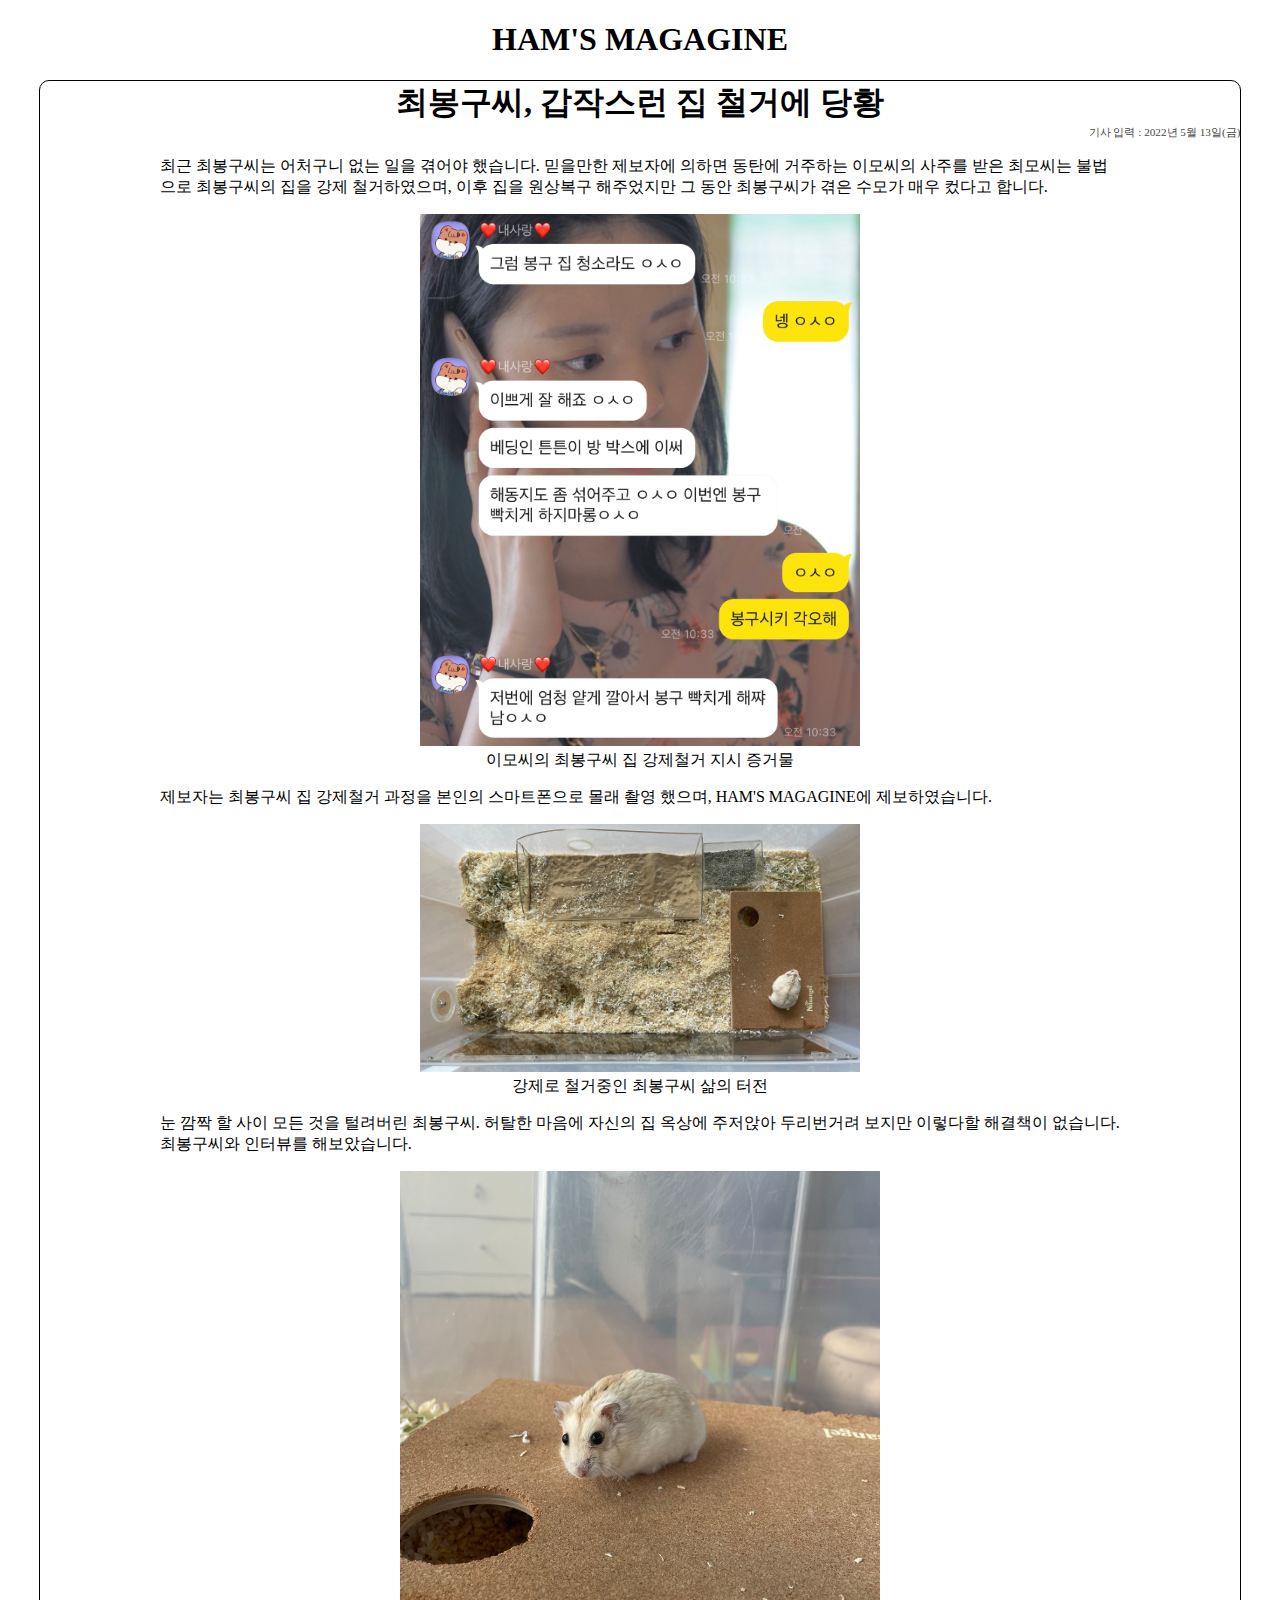
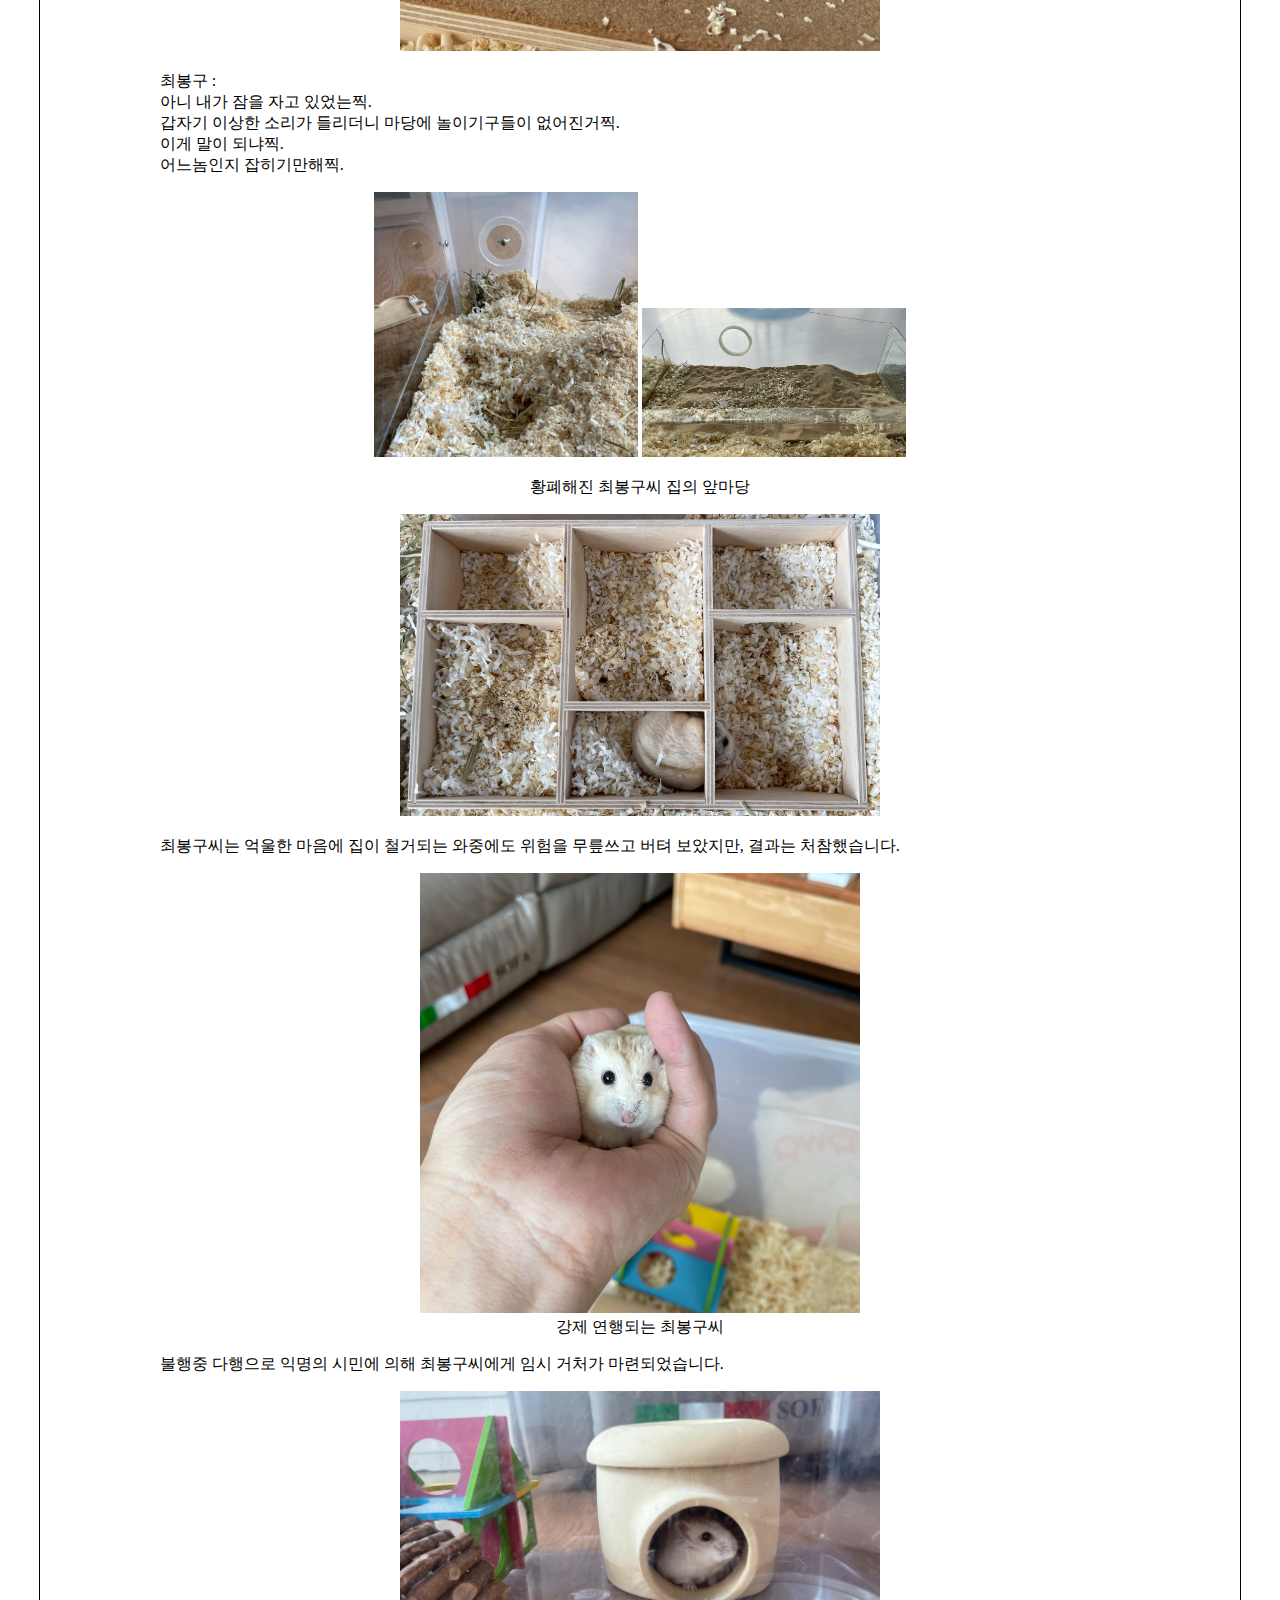
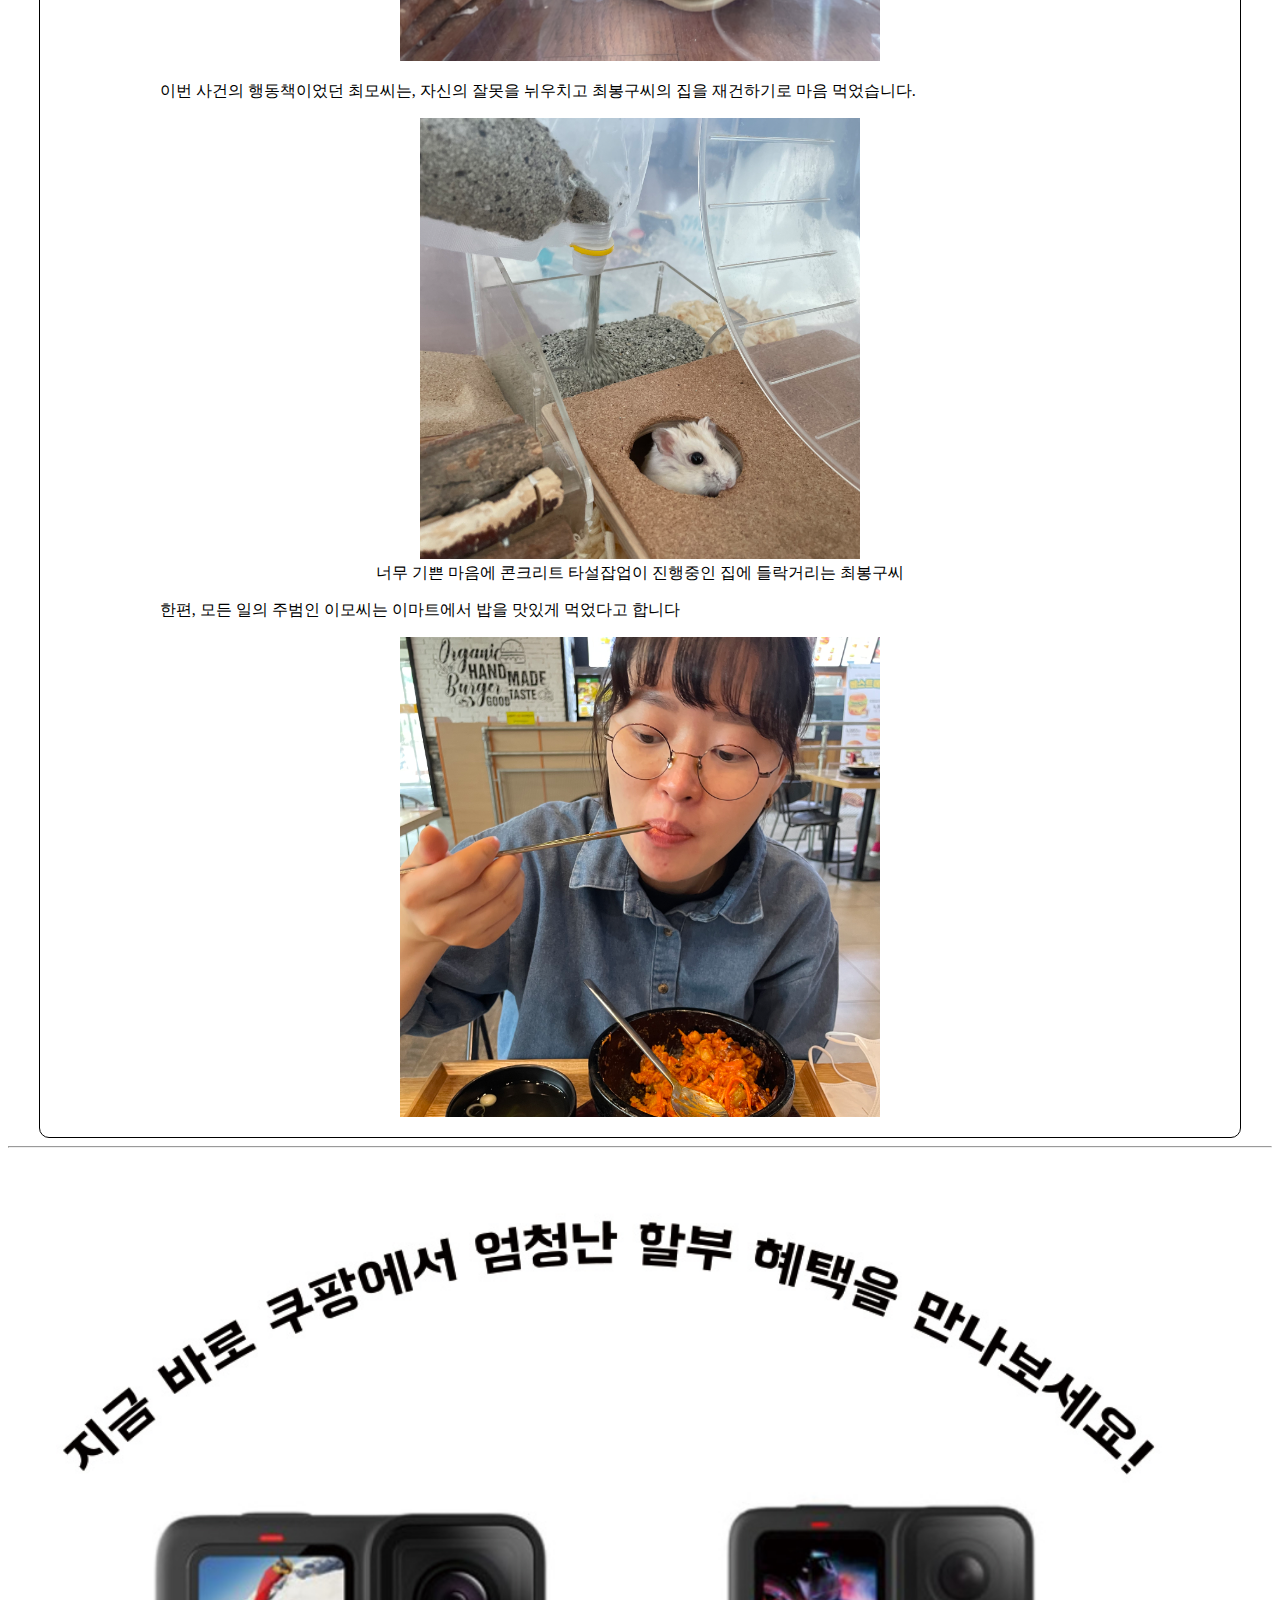
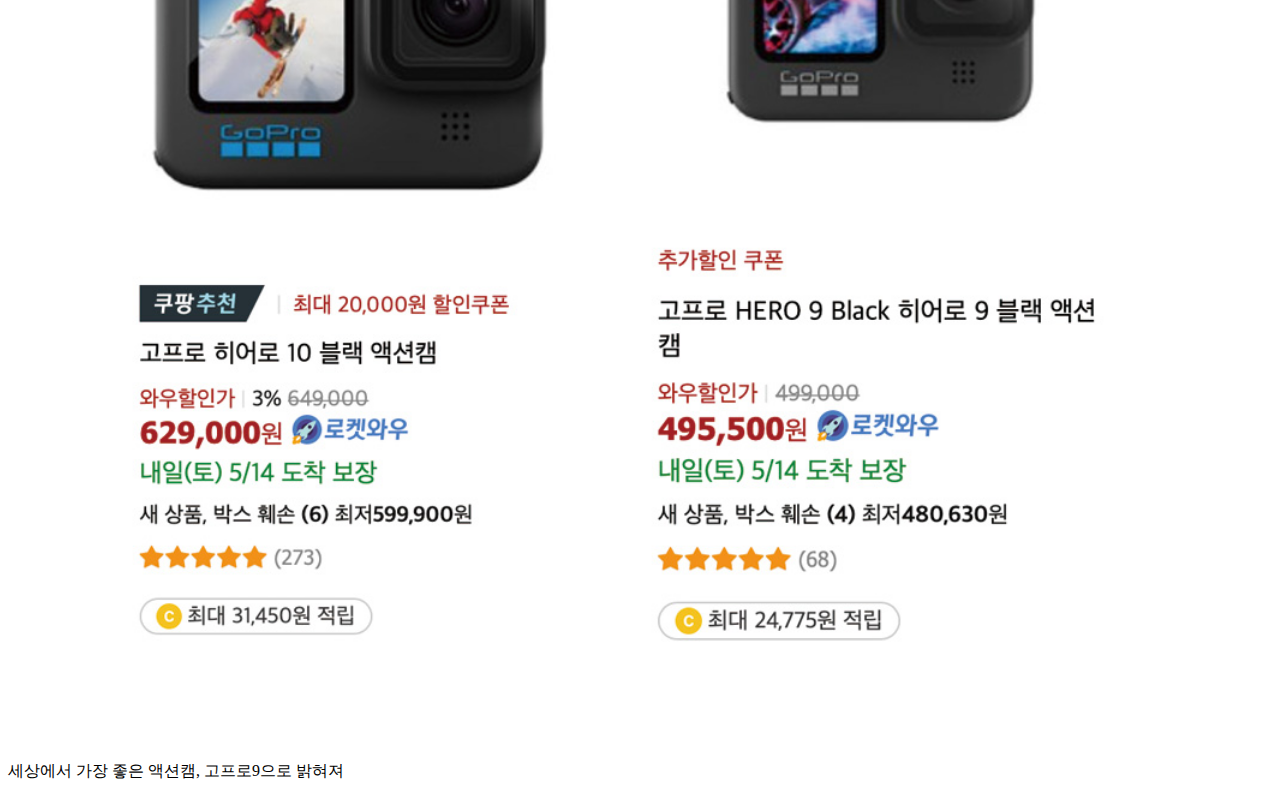
==== index.html @ 477653e5 "Update index.html" ====
<!DOCTYPE html>
<html lang="en">

<head>
    <meta charset="UTF-8">
    <meta http-equiv="X-UA-Compatible" content="IE=edge">
    <meta name="viewport" content="width=device-width, initial-scale=1.0">
    <title>Document</title>
    <link rel="stylesheet" href="css.css">
</head>

<body>
    <header>
        <h1>HAM'S MAGAGINE</h1>
    </header>

    <main>
        <section class="section">
            <div class="title">최봉구씨, 갑작스런 집 철거에 당황</div>
            <div class="contents-info">기사 입력 : 2022년 5월 13일(금)</div>
            <div class="contents">
                <p>
                    최근 최봉구씨는 어처구니 없는 일을 겪어야 했습니다. 믿을만한 제보자에 의하면 동탄에 거주하는 이모씨의 사주를 받은 최모씨는 불법으로 최봉구씨의 집을 강제 철거하였으며, 이후 집을
                    원상복구 해주었지만 그 동안 최봉구씨가 겪은 수모가 매우 컸다고 합니다.
                </p>
                <p>
                    <center>
                        <figure>
                            <img src="images/IMG_5403.jpeg" alt="카톡" style="width: 50%;">
                            <figcaption>이모씨의 최봉구씨 집 강제철거 지시 증거물</figcaption>
                        </figure>
                    </center>
                </p>
                <p>
                    제보자는 최봉구씨 집 강제철거 과정을 본인의 스마트폰으로 몰래 촬영 했으며, HAM'S MAGAGINE에 제보하였습니다.
                    <center>
                        <figure>
                            <img src="images/IMG_5387.jpeg" alt="철거장면" style="width: 50%;">
                            <figcaption>강제로 철거중인 최봉구씨 삶의 터전</figcaption>
                        </figure>
                    </center>
                    눈 깜짝 할 사이 모든 것을 털려버린 최봉구씨. 허탈한 마음에 자신의 집 옥상에 주저앉아 두리번거려 보지만 이렇다할 해결책이 없습니다. 최봉구씨와 인터뷰를 해보았습니다.
                </p>

                <p>
                    <center>
                        <img src="images/IMG_5388.jpeg" alt="인터뷰사진" width="50%">
                    </center>
                <p>
                    최봉구 : <br>
                    아니 내가 잠을 자고 있었는찍. <br>
                    갑자기 이상한 소리가 들리더니 마당에 놀이기구들이 없어진거찍. <br>
                    이게 말이 되냐찍. <br>
                    어느놈인지 잡히기만해찍. <br>
                </p>

                <p>
                    <center>
                        <figure>
                            <img src="images/IMG_5389.jpeg" alt="" width="30%">
                            <img src="images/IMG_5390.jpeg" alt="" width="30%">
                        </figure>
                        <figcaption>황폐해진 최봉구씨 집의 앞마당</figcaption>

                    </center>
                </p>

                <p>
                    <center>
                        <img src="images/IMG_5391.jpeg" alt="" width="50%">
                    </center>
                </p>
                </p>

                <p>
                    최봉구씨는 억울한 마음에 집이 철거되는 와중에도 위험을 무릎쓰고 버텨 보았지만, 결과는 처참했습니다.
                </p>

                <p>
                    <center>
                        <figure>
                            <img src="images/IMG_5397.jpeg" alt="" width="50%">
                            <figcaption>강제 연행되는 최봉구씨</figcaption>
                        </figure>
                    </center>
                </p>

                <p>
                    불행중 다행으로 익명의 시민에 의해 최봉구씨에게 임시 거처가 마련되었습니다.
                </p>
                <p>
                    <center>
                        <img src="images/IMG_5394.jpeg" alt="" width="50%">
                    </center>
                </p>
                <p>이번 사건의 행동책이었던 최모씨는, 자신의 잘못을 뉘우치고 최봉구씨의 집을 재건하기로 마음 먹었습니다.</p>
                <p>
                    <center>
                        <figure>
                            <img src="images/IMG_5398.jpeg" alt="" width="50%">
                            <figcaption>너무 기쁜 마음에 콘크리트 타설잡업이 진행중인 집에 들락거리는 최봉구씨</figcaption>
                        </figure>

                    </center>
                </p>

                <p>
                    한편, 모든 일의 주범인 이모씨는 이마트에서 밥을 맛있게 먹었다고 합니다
                </p>
                <center>
                    <p>
                        <img src="images/IMG_5402.jpeg" alt="" width="50%">
                    </p>
                </center>
            </div>
        </section>


    </main>
<hr>
<footer>
    <div>
        <img src="images/1.jpg" alt="" width="95%>
    </div>

    <div>
        <h2>유용한 기사 모음</h2>
        <p>
            <li>충격! 액션캠 있는 아빠, 실제 육아에 도움 많이 되는 것으로 밝혀져</li>
            <li>쿠팡에서는 현대카드로 결제시 최대 7개월의 무이자 할부 결제를 지원...</li>
            <li>방탄소년단, 최근 고프로 구입 후 "정말 만족스러운 쇼핑이었어요!"</li>
            <li>세상에서 가장 좋은 액션캠, 고프로9으로 밝혀져</li>
        </p>
    </div>
</footer>



</body>

</html>
---- css.css ----
header {
    text-align: center;
}

.section {
    margin: auto;
    width: 95%;
    border: thin black solid;
    border-radius: 10px;
}

.title {
    font-size: 2em;
    font-weight: bold;
    text-align: center;

}

.contents-info {
    text-align: right;
    font-size: 0.7em;
    color: rgb(72, 71, 71);
}

.contents {
    margin: auto;
    width: 80%;
    text-align: left;
    font-size: 1em;
}
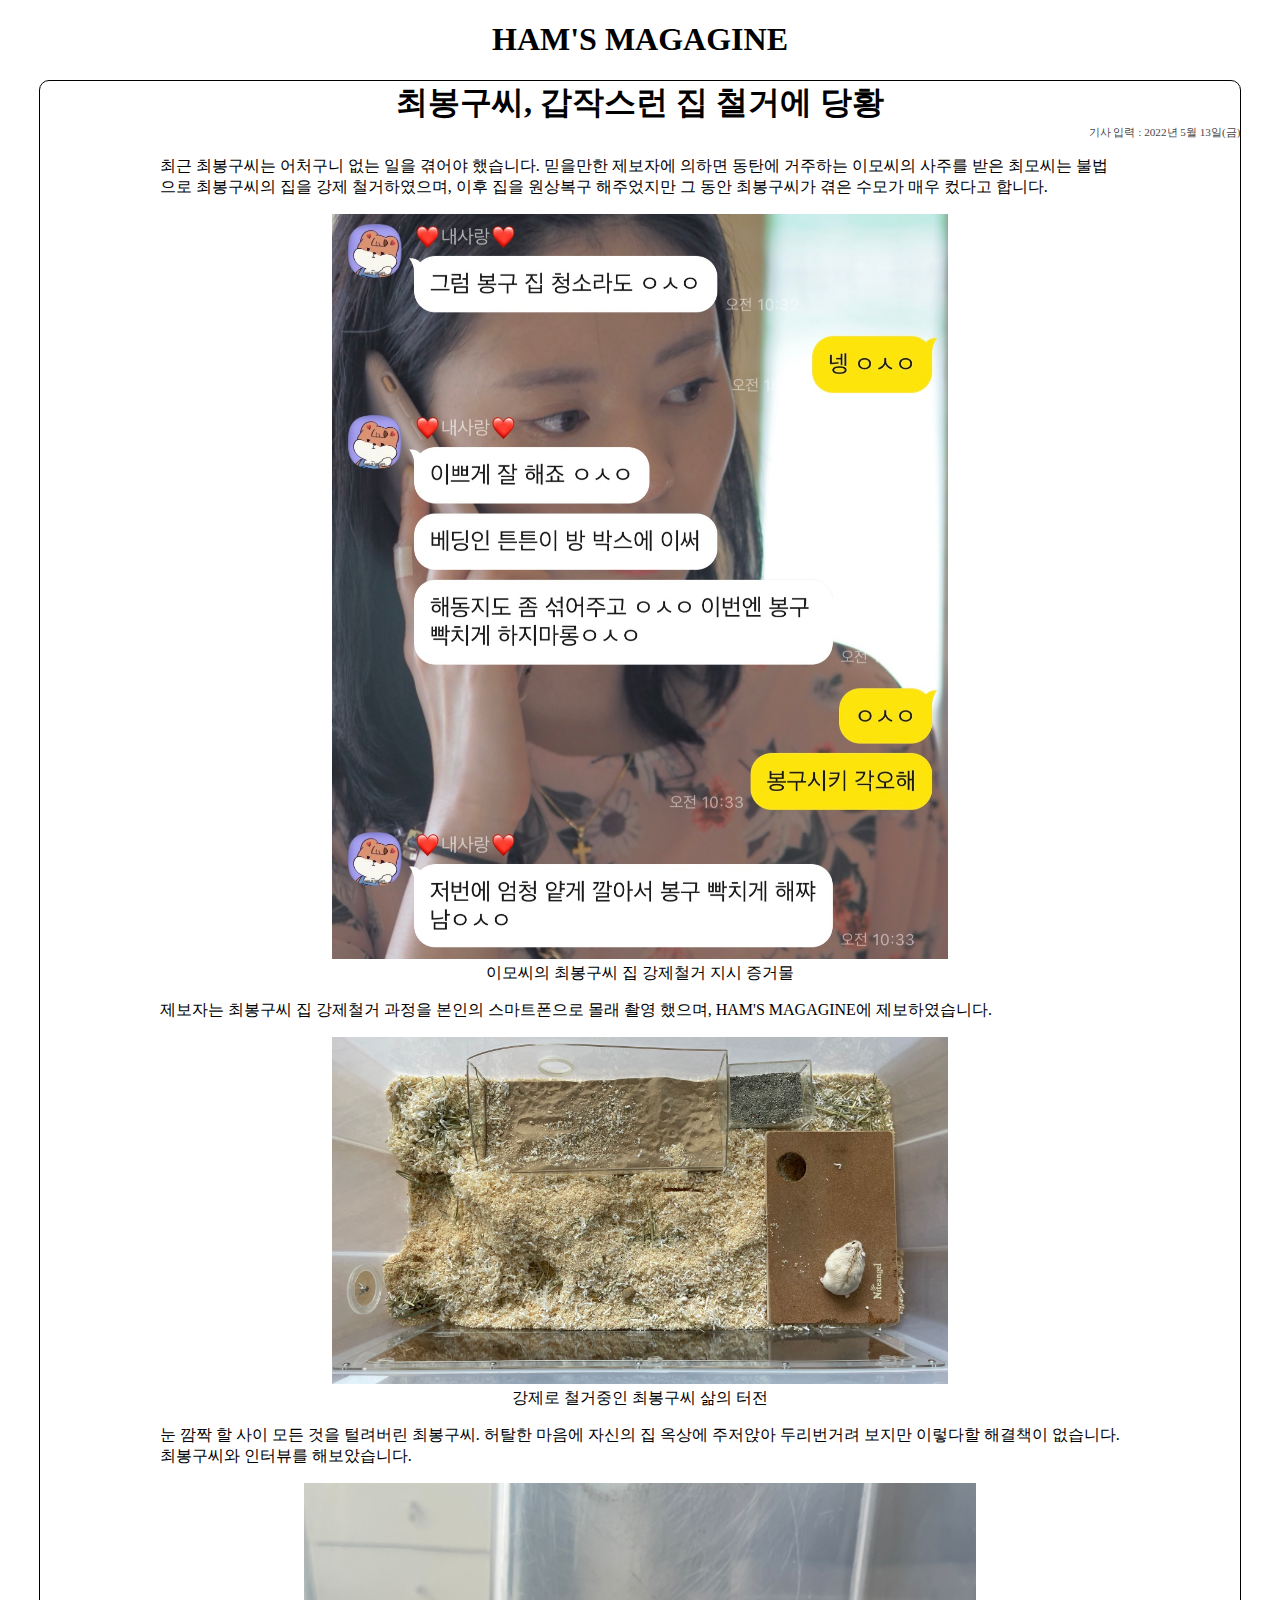
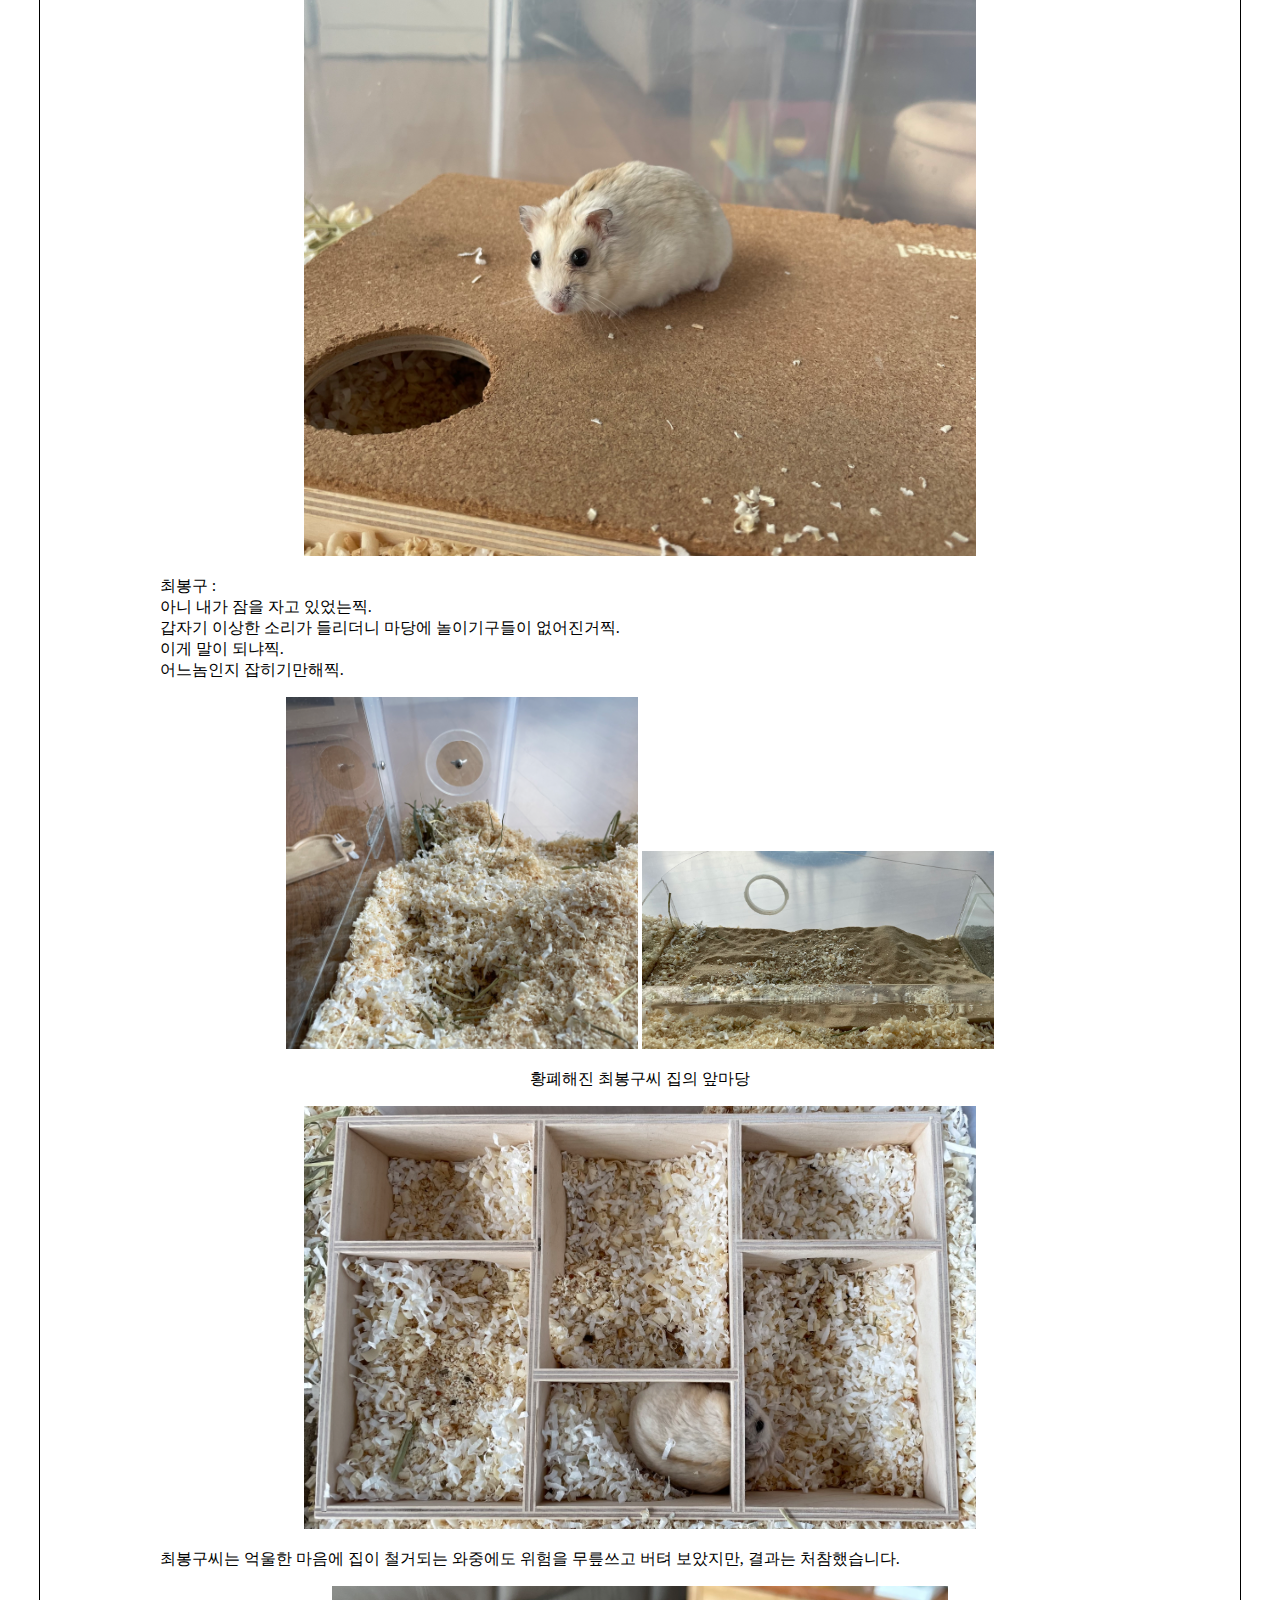
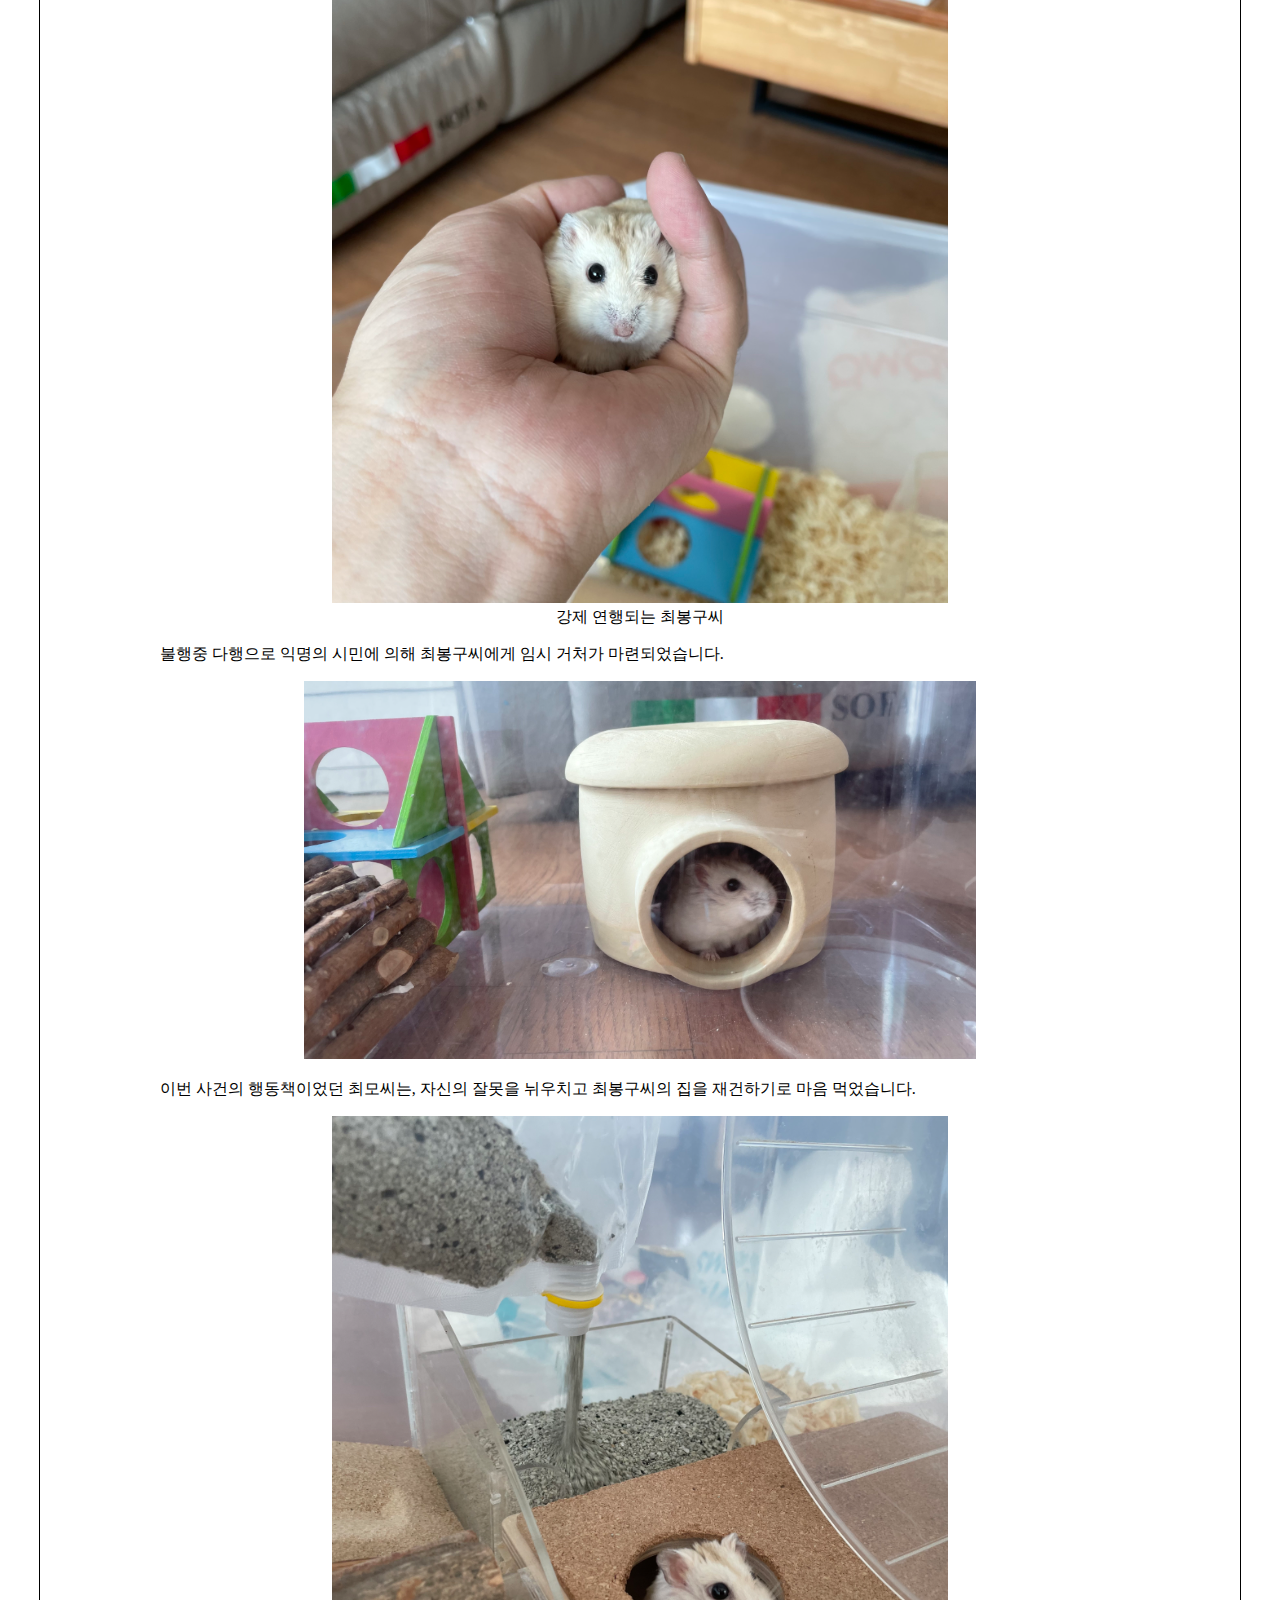
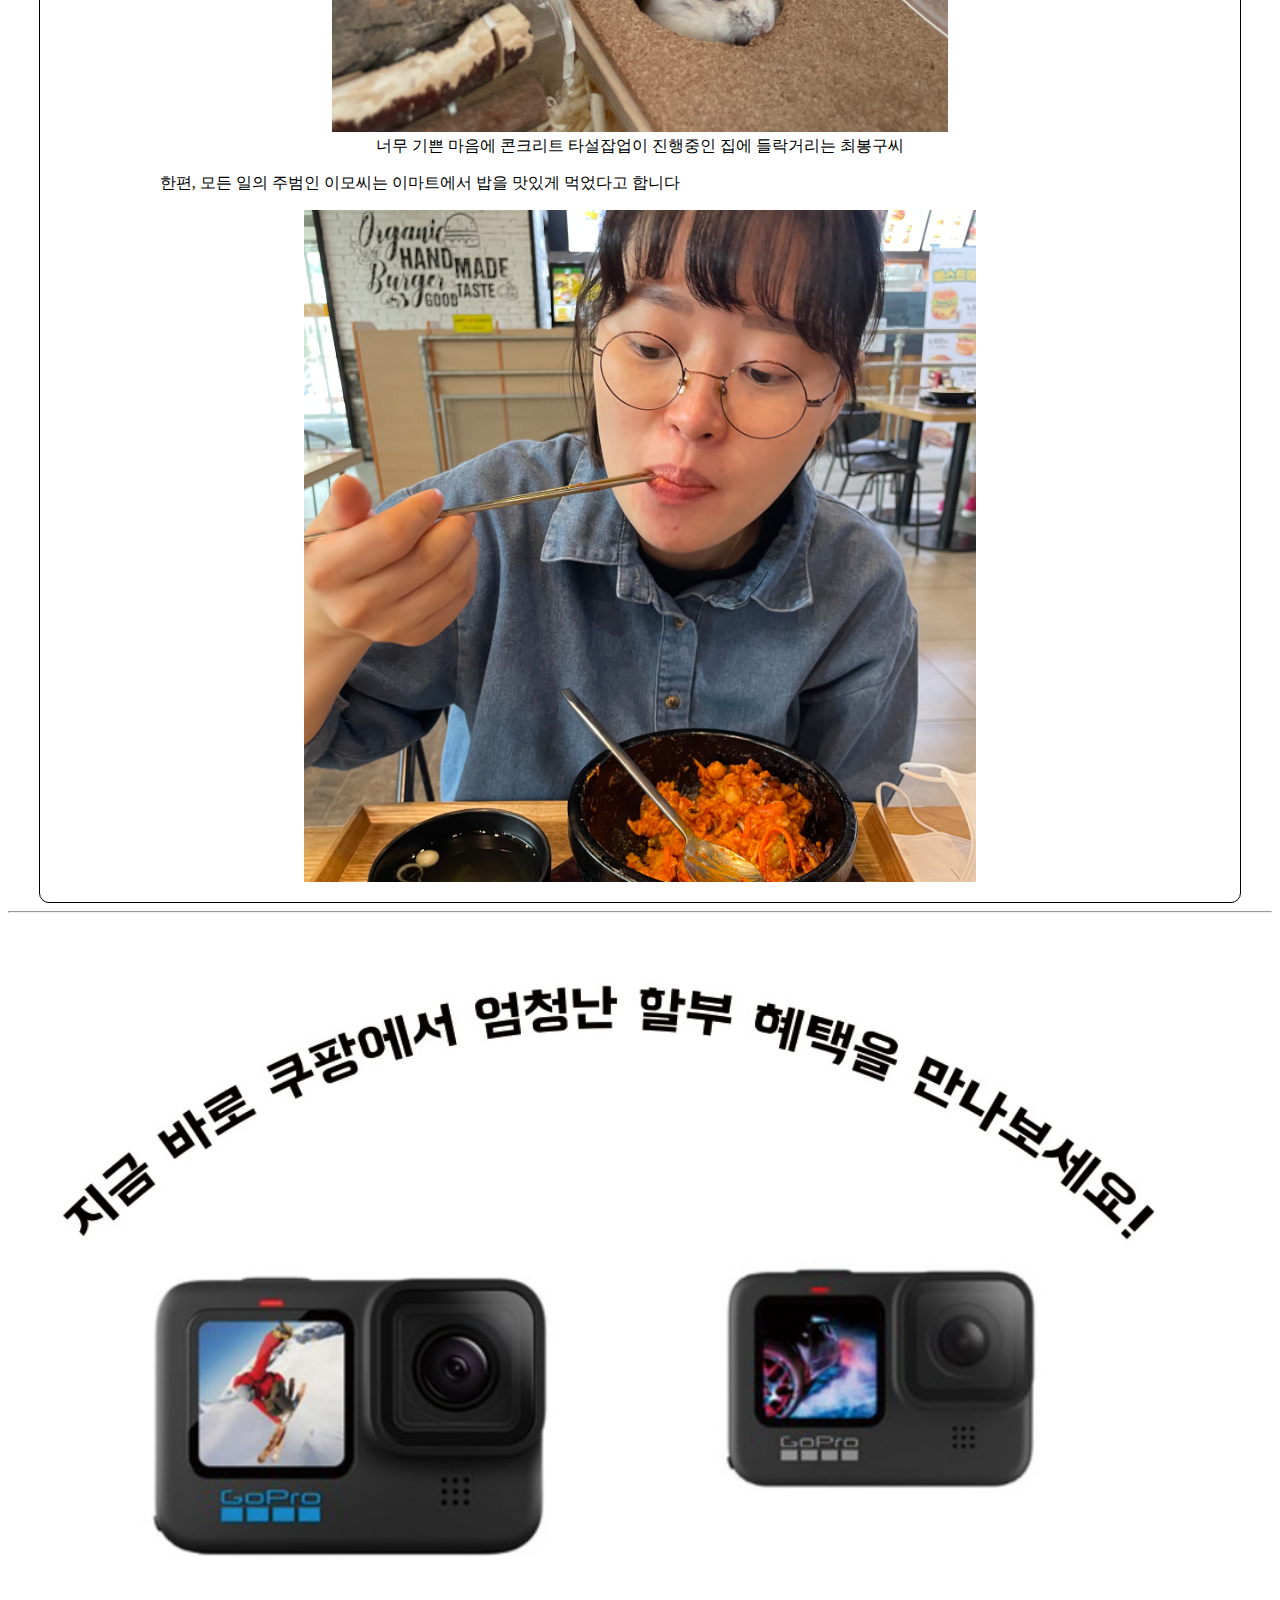
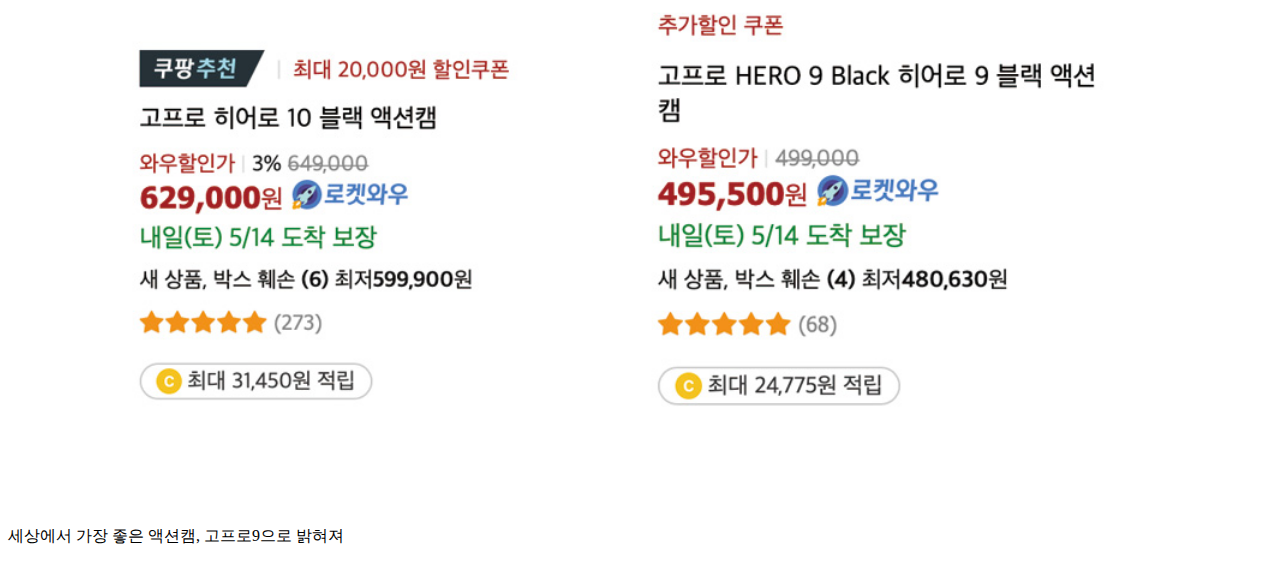
==== commit 08d09c0d: "Update index.html" ====
--- a/index.html
+++ b/index.html
@@ -26,7 +26,7 @@
                 <p>
                     <center>
                         <figure>
-                            <img src="images/IMG_5403.jpeg" alt="카톡" style="width: 50%;">
+                            <img src="images/IMG_5403.jpeg" alt="카톡" style="width: 70%;">
                             <figcaption>이모씨의 최봉구씨 집 강제철거 지시 증거물</figcaption>
                         </figure>
                     </center>
@@ -35,7 +35,7 @@
                     제보자는 최봉구씨 집 강제철거 과정을 본인의 스마트폰으로 몰래 촬영 했으며, HAM'S MAGAGINE에 제보하였습니다.
                     <center>
                         <figure>
-                            <img src="images/IMG_5387.jpeg" alt="철거장면" style="width: 50%;">
+                            <img src="images/IMG_5387.jpeg" alt="철거장면" style="width: 70%;">
                             <figcaption>강제로 철거중인 최봉구씨 삶의 터전</figcaption>
                         </figure>
                     </center>
@@ -44,7 +44,7 @@
 
                 <p>
                     <center>
-                        <img src="images/IMG_5388.jpeg" alt="인터뷰사진" width="50%">
+                        <img src="images/IMG_5388.jpeg" alt="인터뷰사진" width="70%">
                     </center>
                 <p>
                     최봉구 : <br>
@@ -57,8 +57,8 @@
                 <p>
                     <center>
                         <figure>
-                            <img src="images/IMG_5389.jpeg" alt="" width="30%">
-                            <img src="images/IMG_5390.jpeg" alt="" width="30%">
+                            <img src="images/IMG_5389.jpeg" alt="" width="40%">
+                            <img src="images/IMG_5390.jpeg" alt="" width="40%">
                         </figure>
                         <figcaption>황폐해진 최봉구씨 집의 앞마당</figcaption>
 
@@ -67,7 +67,7 @@
 
                 <p>
                     <center>
-                        <img src="images/IMG_5391.jpeg" alt="" width="50%">
+                        <img src="images/IMG_5391.jpeg" alt="" width="70%">
                     </center>
                 </p>
                 </p>
@@ -79,7 +79,7 @@
                 <p>
                     <center>
                         <figure>
-                            <img src="images/IMG_5397.jpeg" alt="" width="50%">
+                            <img src="images/IMG_5397.jpeg" alt="" width="70%">
                             <figcaption>강제 연행되는 최봉구씨</figcaption>
                         </figure>
                     </center>
@@ -90,14 +90,14 @@
                 </p>
                 <p>
                     <center>
-                        <img src="images/IMG_5394.jpeg" alt="" width="50%">
+                        <img src="images/IMG_5394.jpeg" alt="" width="70%">
                     </center>
                 </p>
                 <p>이번 사건의 행동책이었던 최모씨는, 자신의 잘못을 뉘우치고 최봉구씨의 집을 재건하기로 마음 먹었습니다.</p>
                 <p>
                     <center>
                         <figure>
-                            <img src="images/IMG_5398.jpeg" alt="" width="50%">
+                            <img src="images/IMG_5398.jpeg" alt="" width="70%">
                             <figcaption>너무 기쁜 마음에 콘크리트 타설잡업이 진행중인 집에 들락거리는 최봉구씨</figcaption>
                         </figure>
 
@@ -109,7 +109,7 @@
                 </p>
                 <center>
                     <p>
-                        <img src="images/IMG_5402.jpeg" alt="" width="50%">
+                        <img src="images/IMG_5402.jpeg" alt="" width="70%">
                     </p>
                 </center>
             </div>
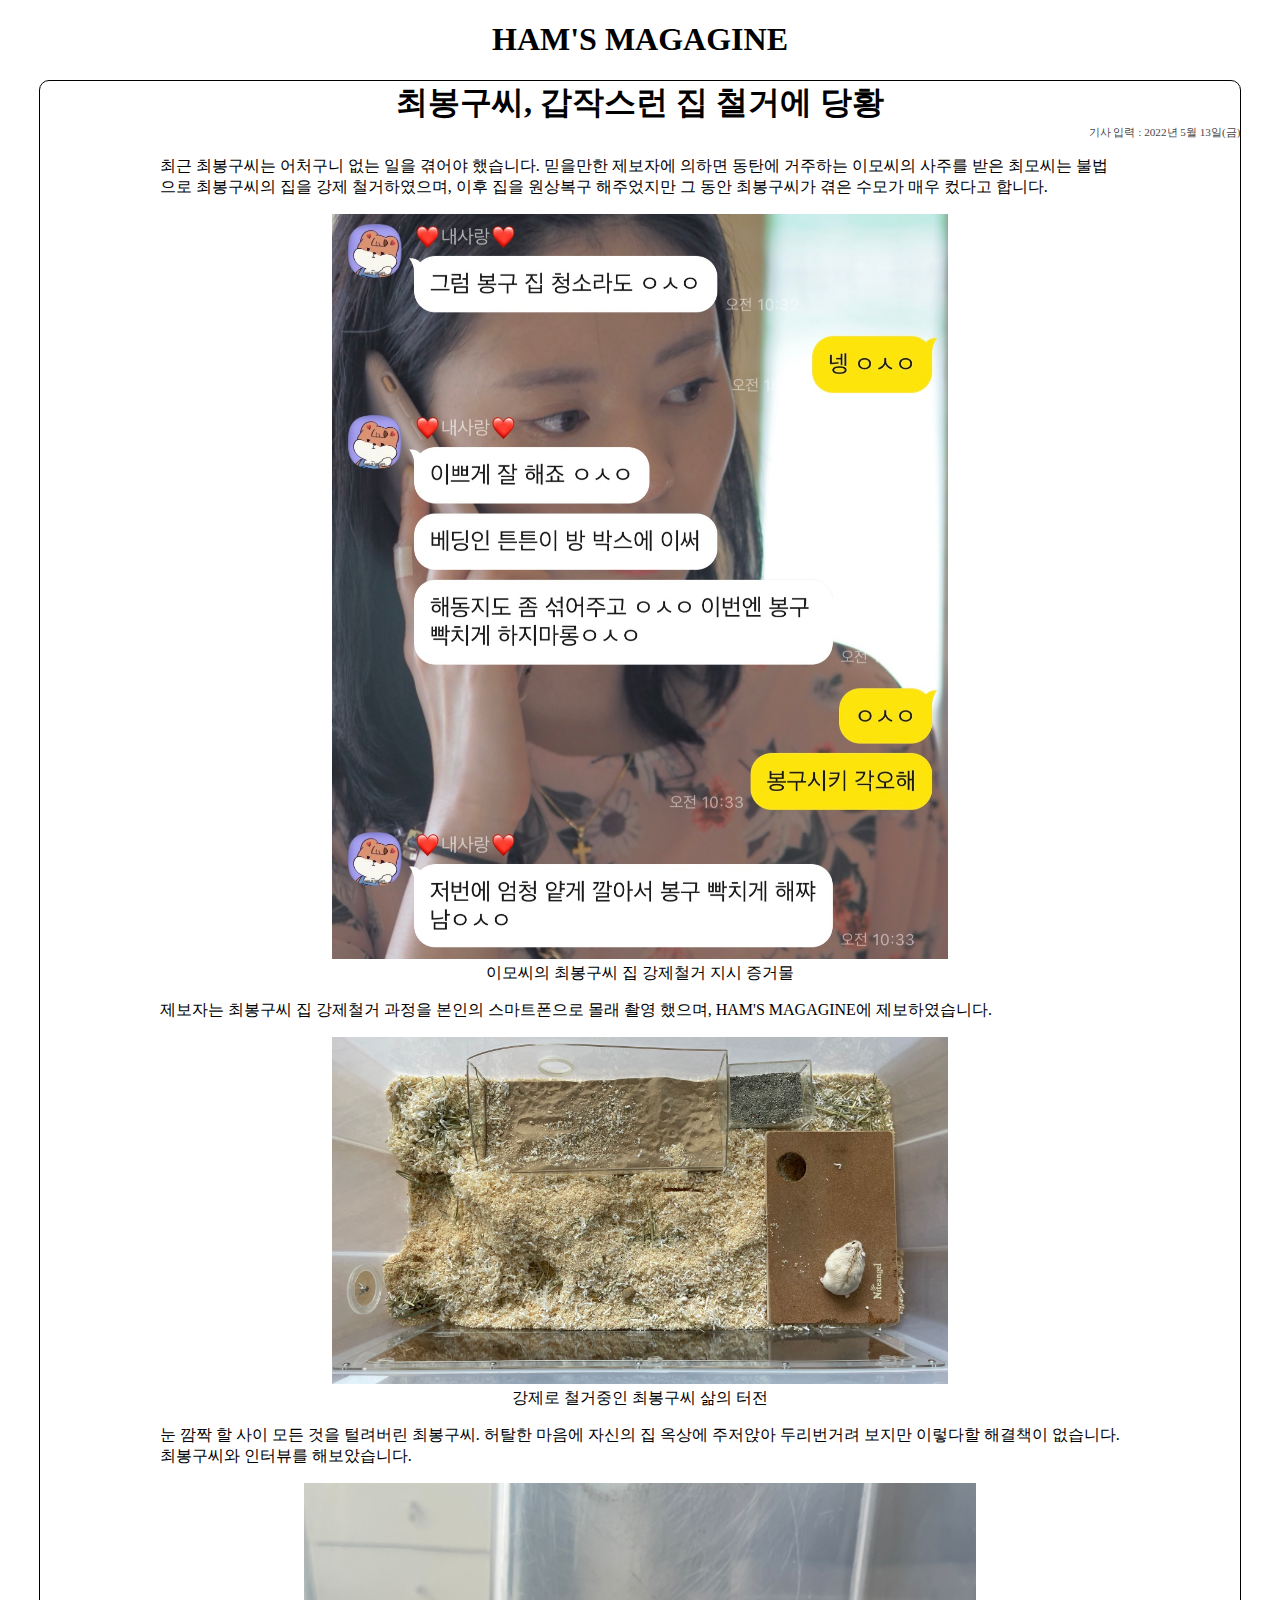
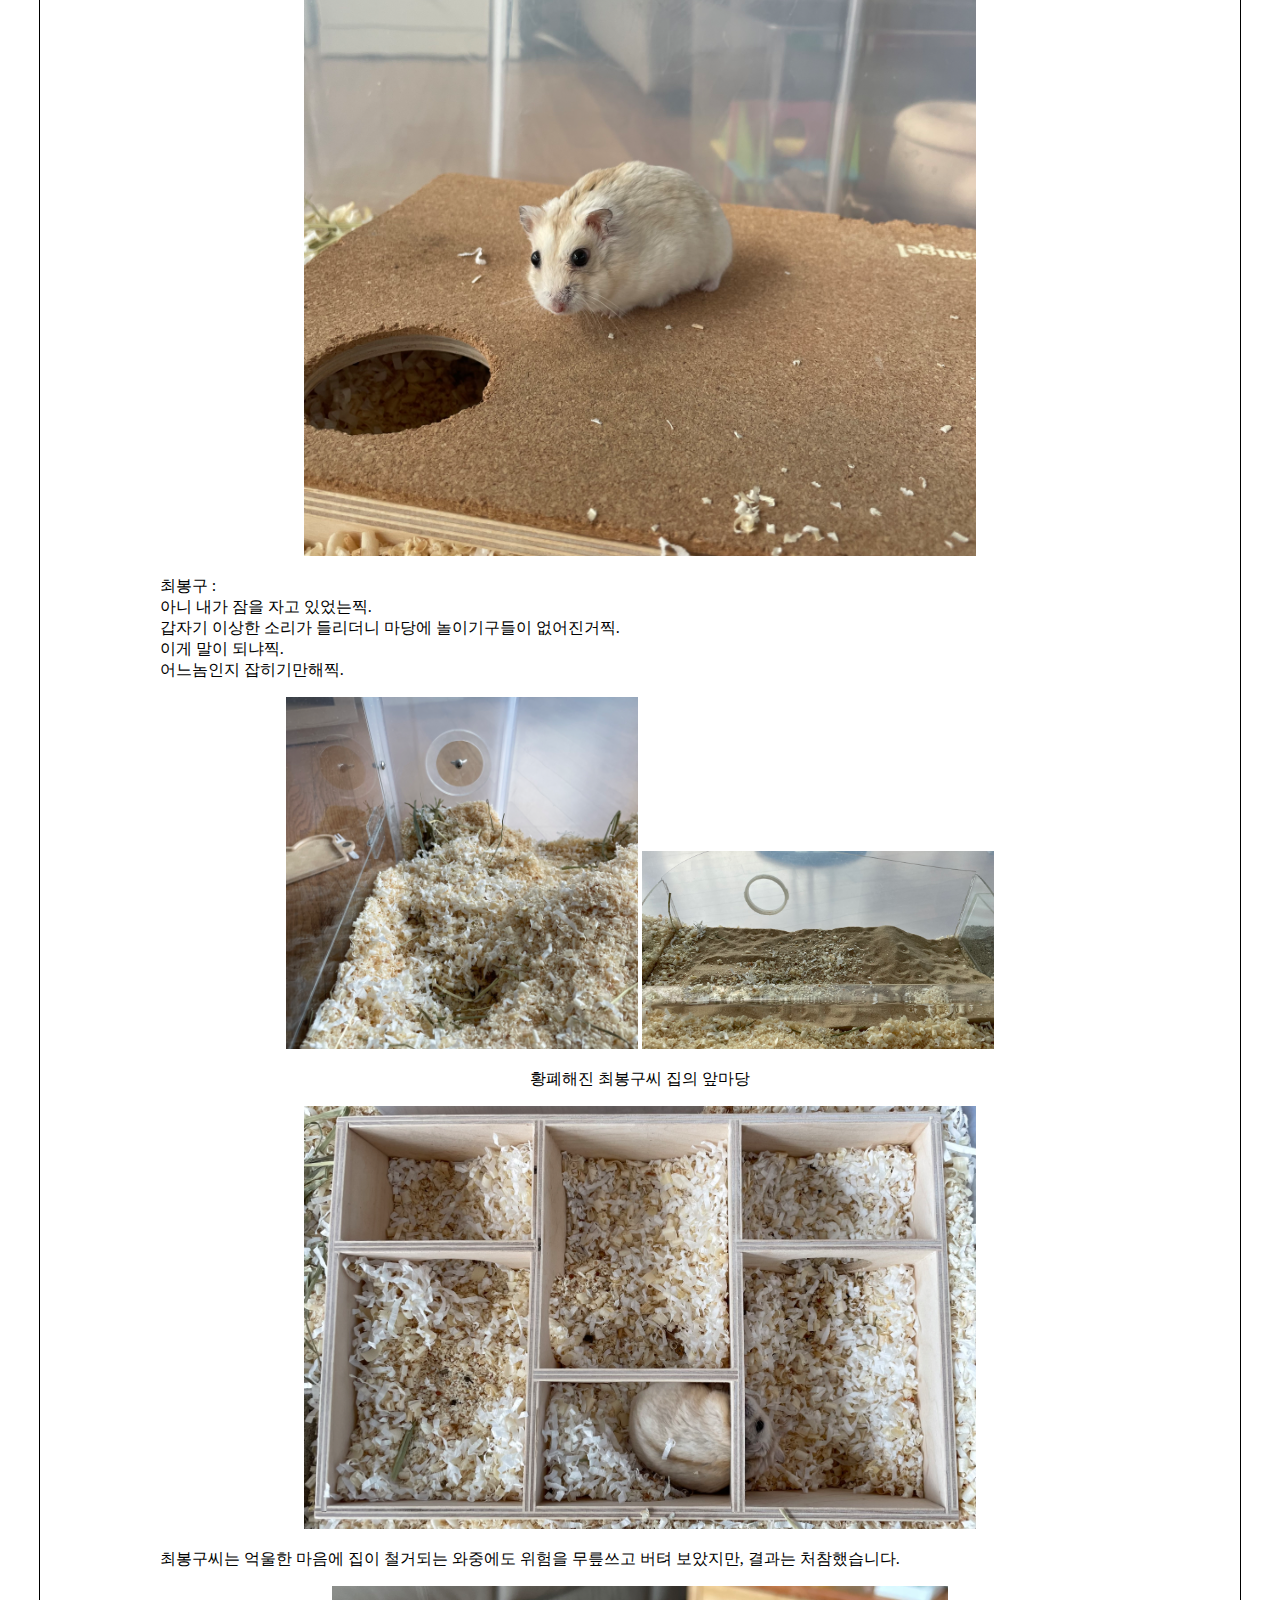
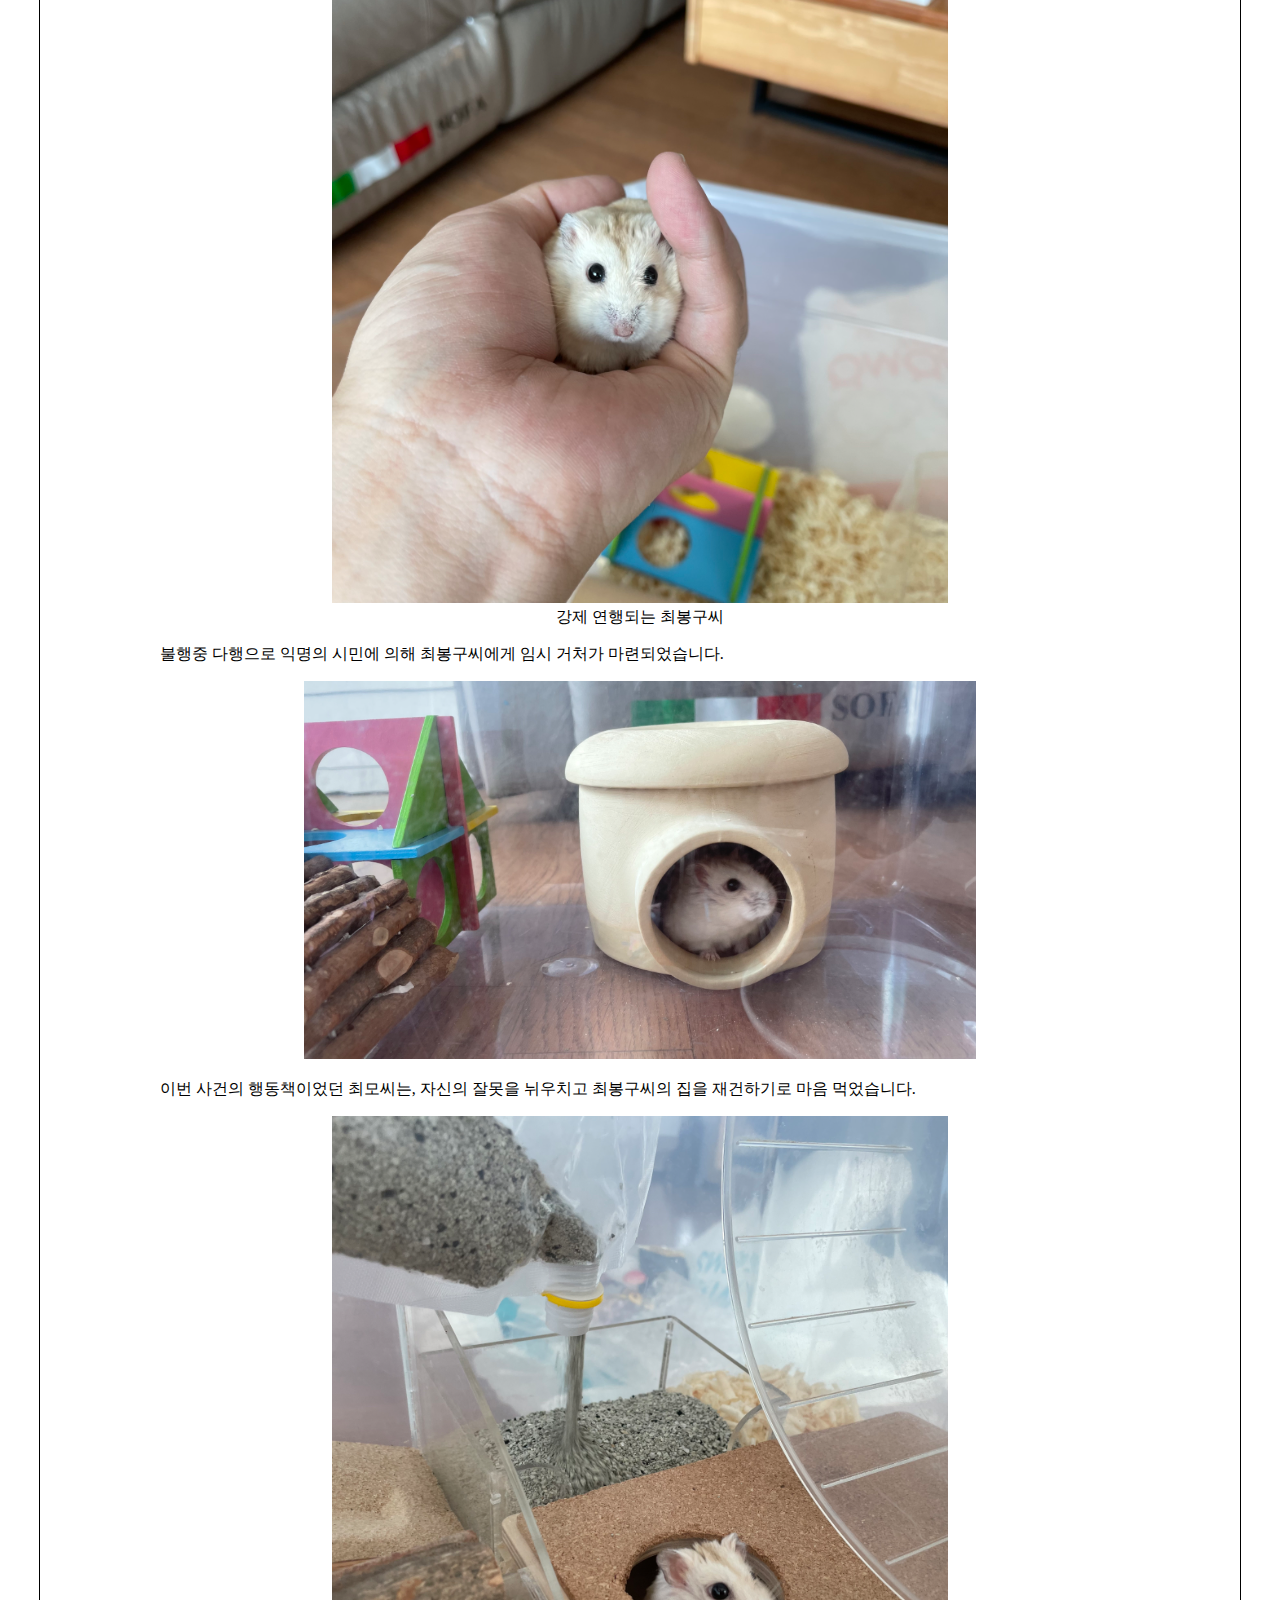
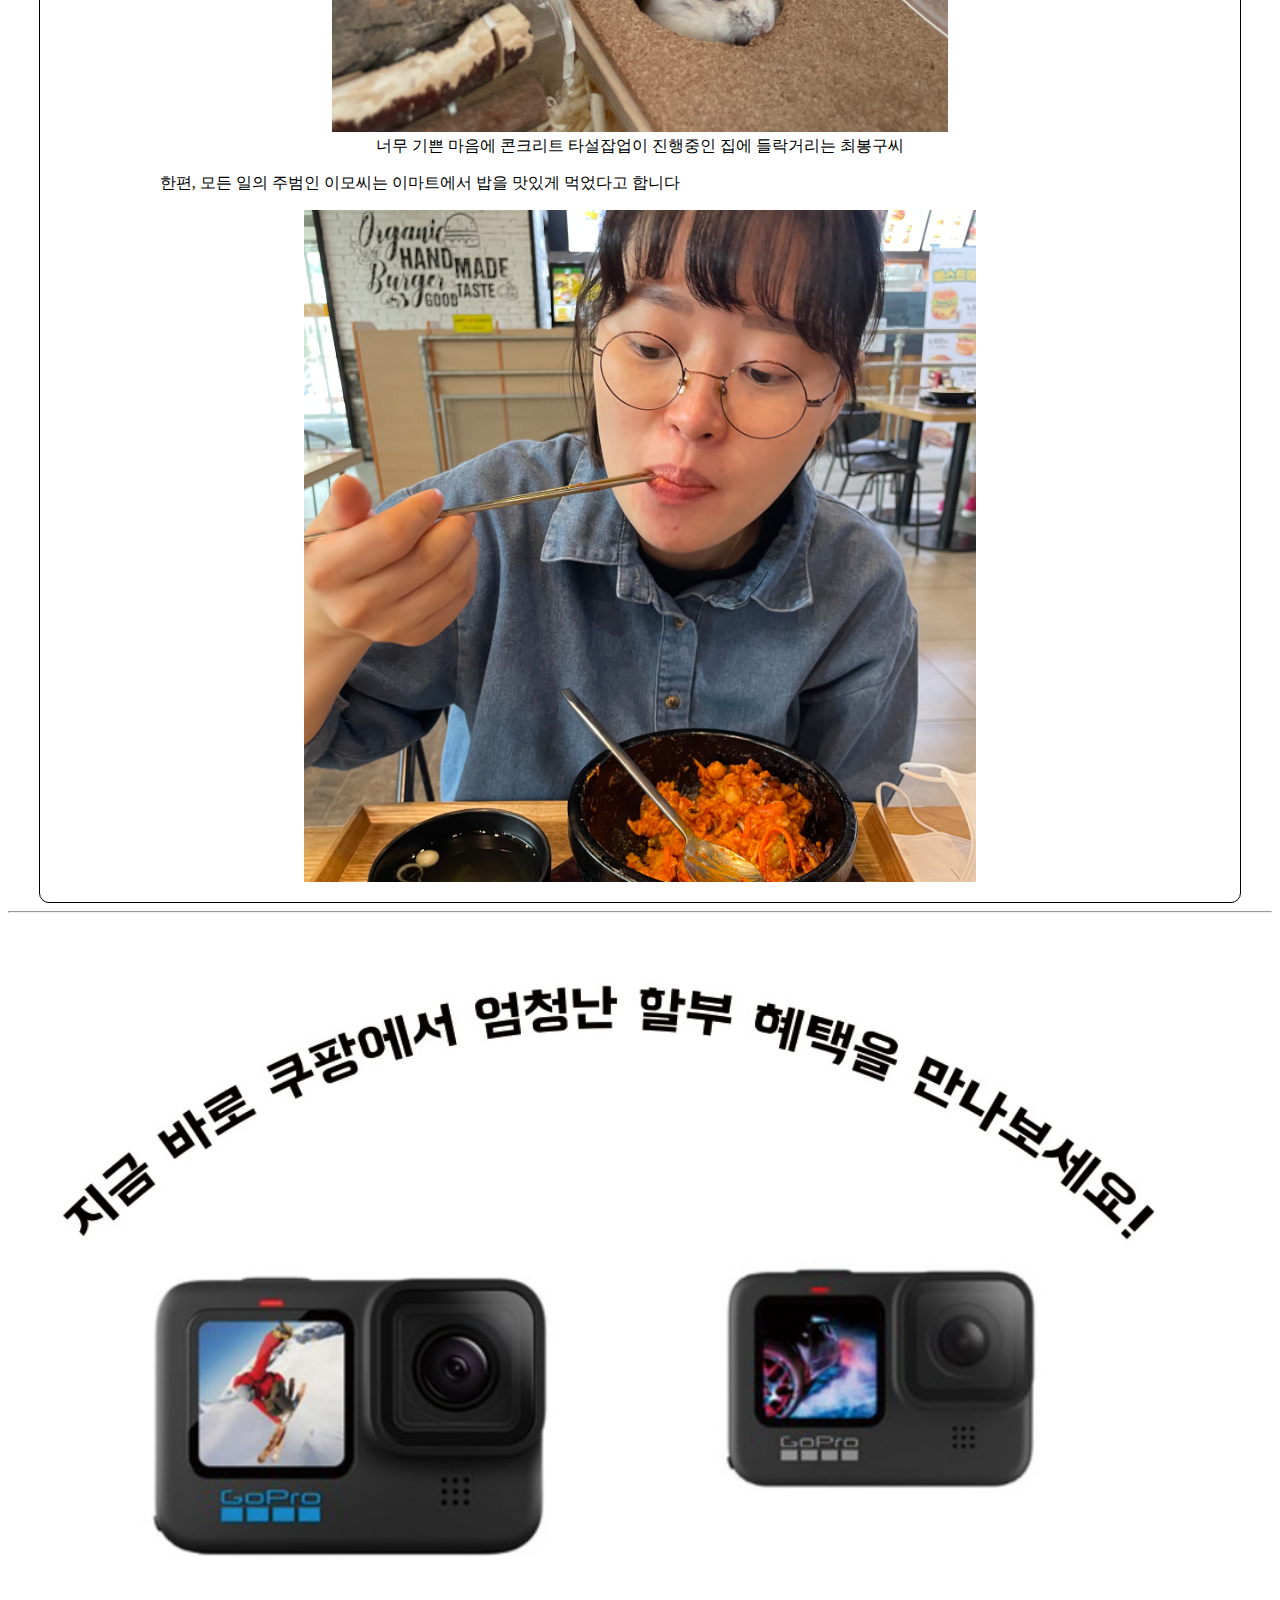
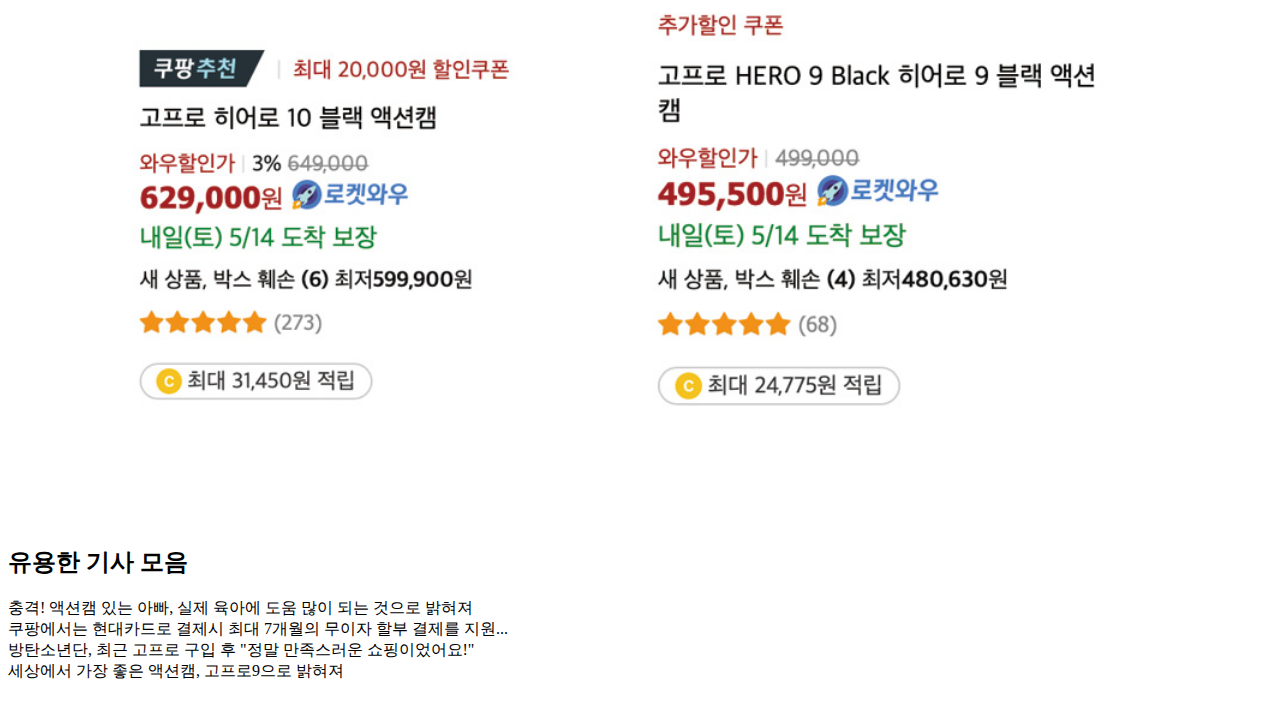
==== commit 5830bebf: "Add files via upload" ====
--- a/index.html
+++ b/index.html
@@ -120,7 +120,7 @@
 <hr>
 <footer>
     <div>
-        <img src="images/1.jpg" alt="" width="95%>
+        <img src="images/1.jpg" alt="" width="95%">
     </div>
 
     <div>
@@ -138,4 +138,4 @@
 
 </body>
 
-</html>
+</html>--- a/css.css
+++ b/css.css
@@ -1,6 +1,9 @@
 header {
     text-align: center;
 }
+
+body {
+    margin-bottom: 30px;
 
 .section {
     margin: auto;
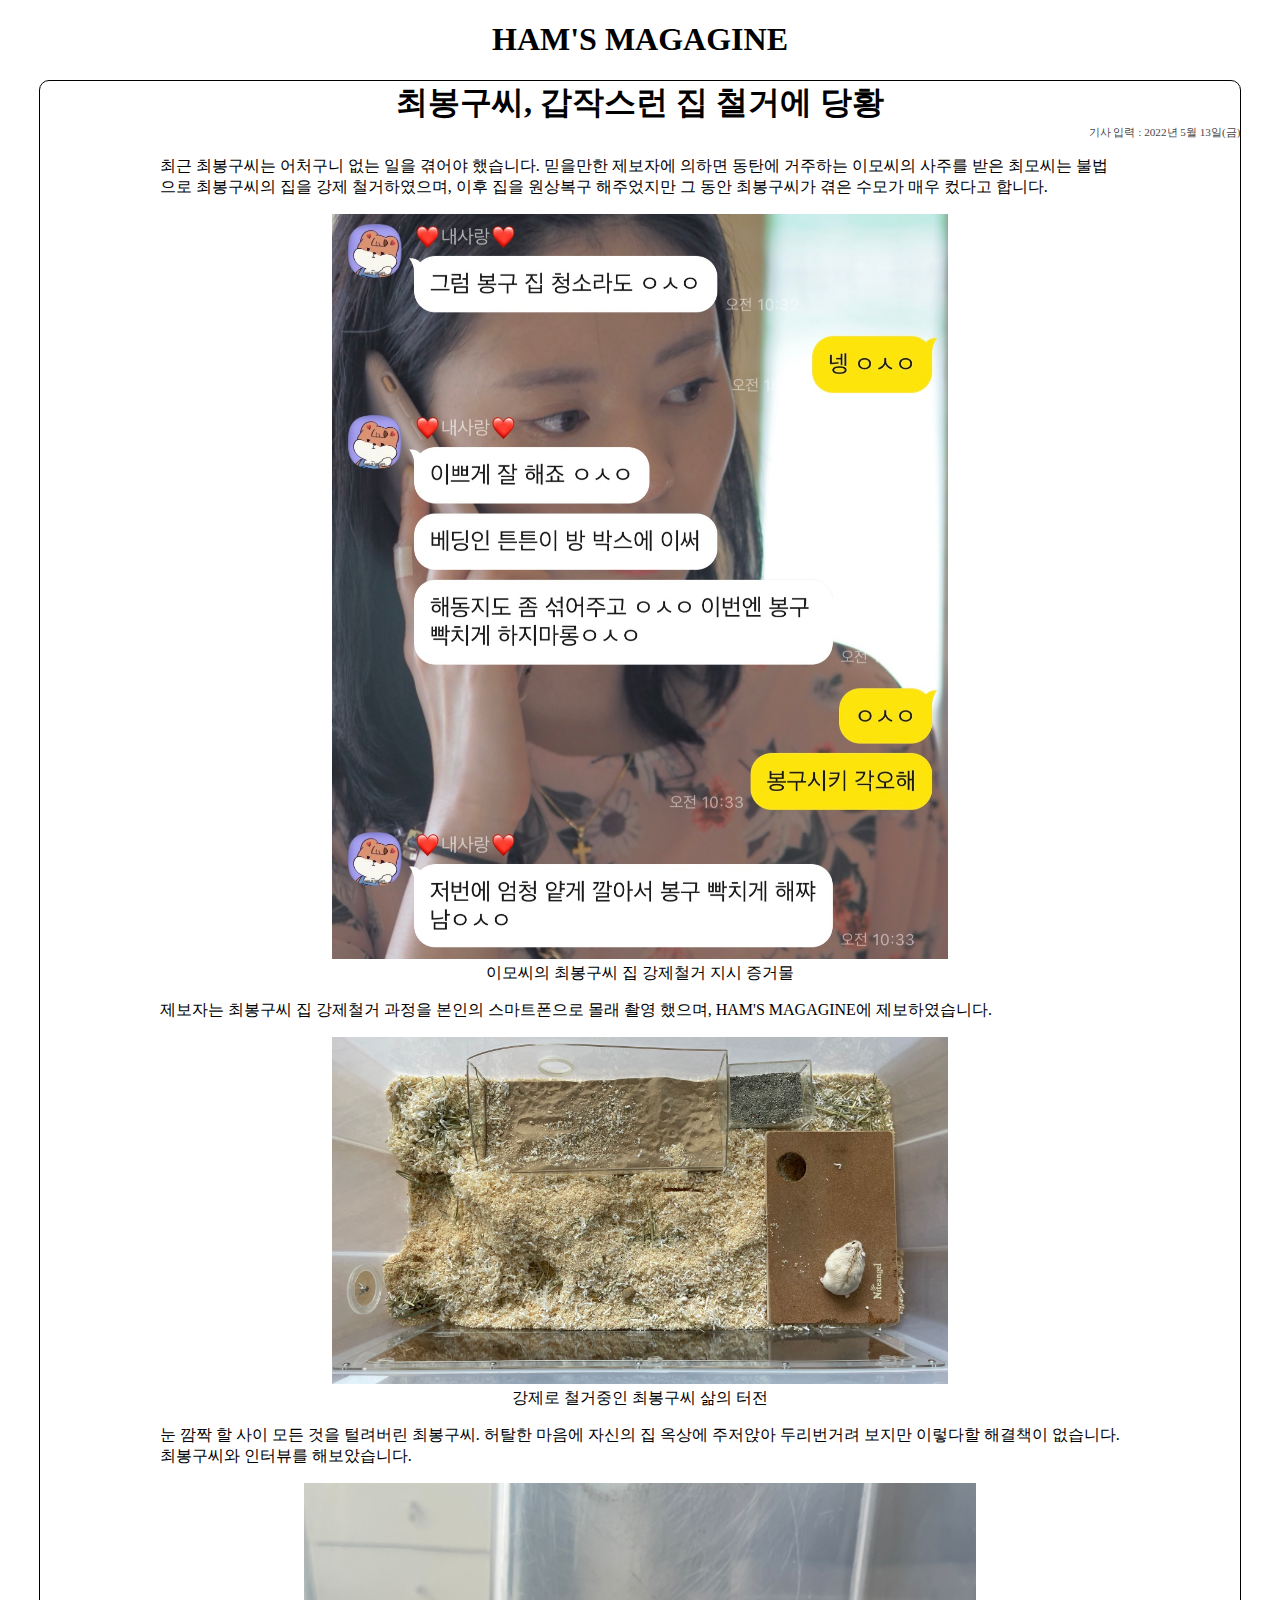
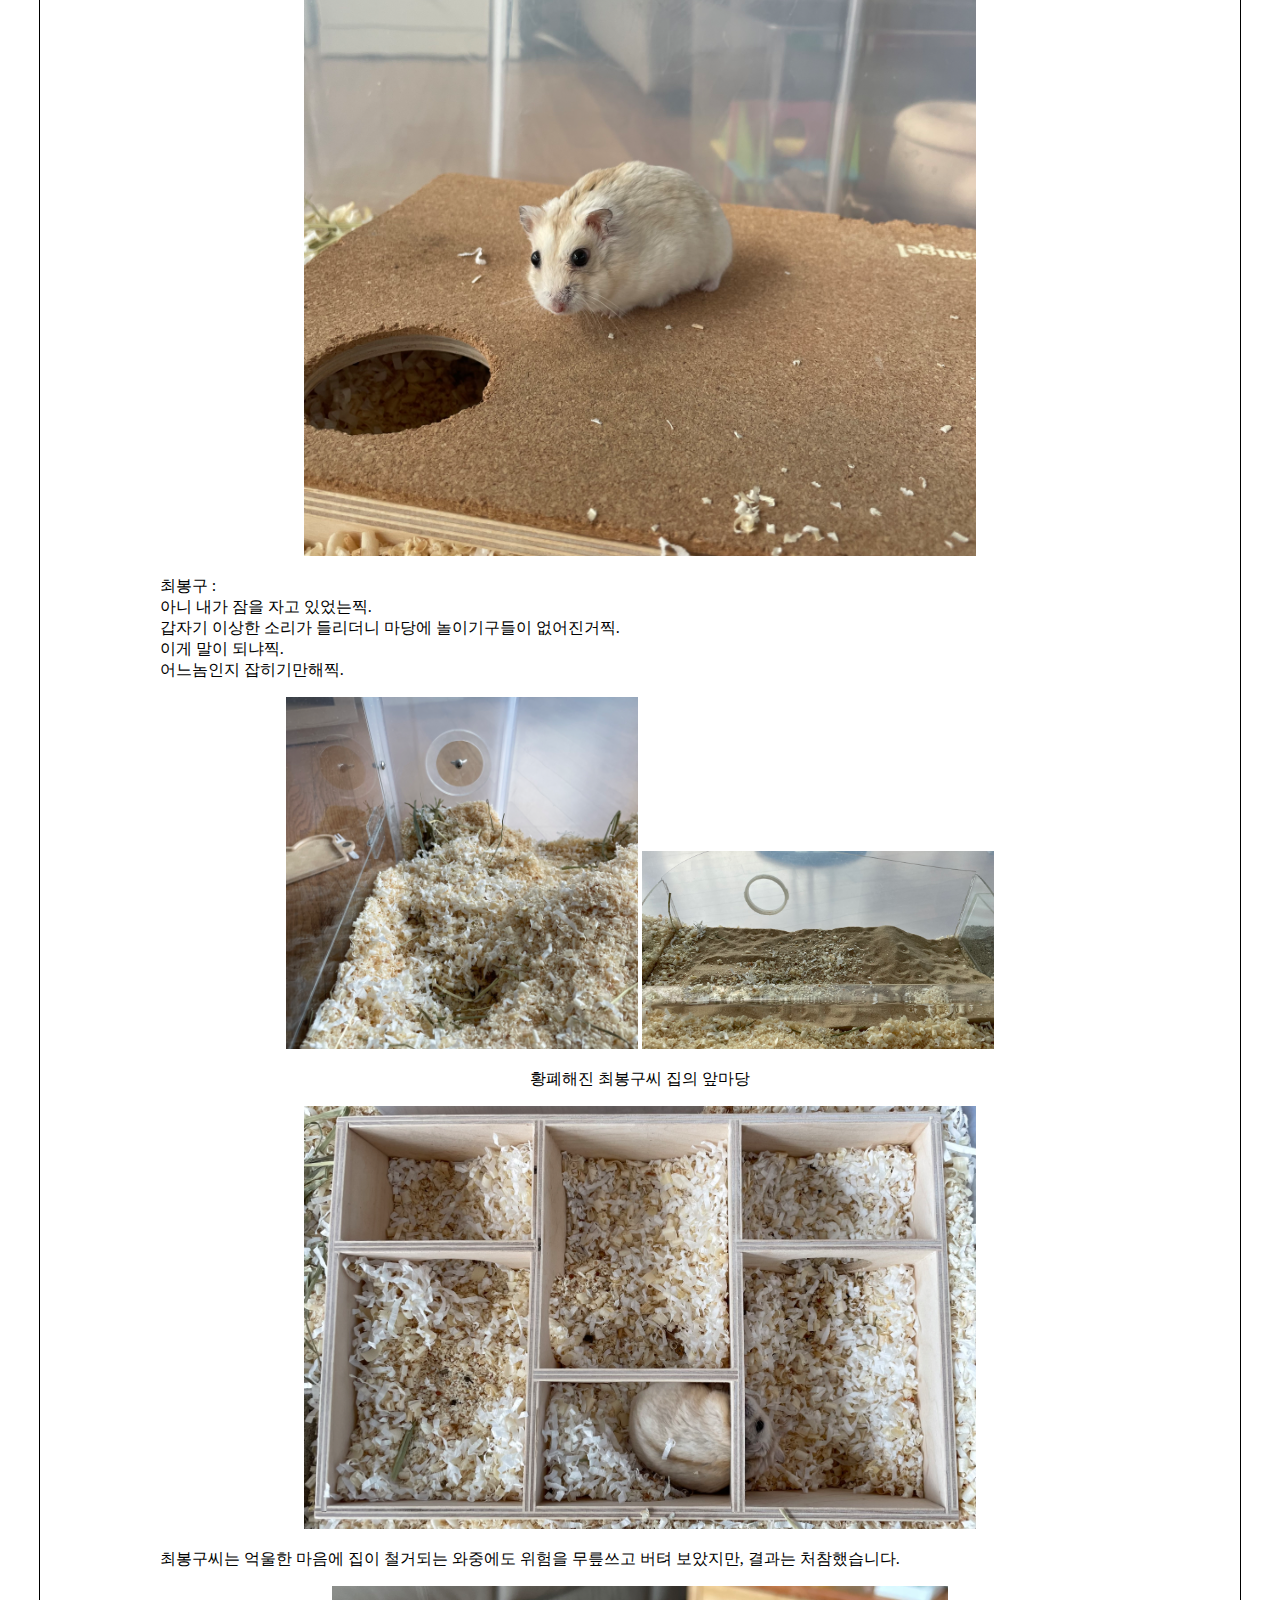
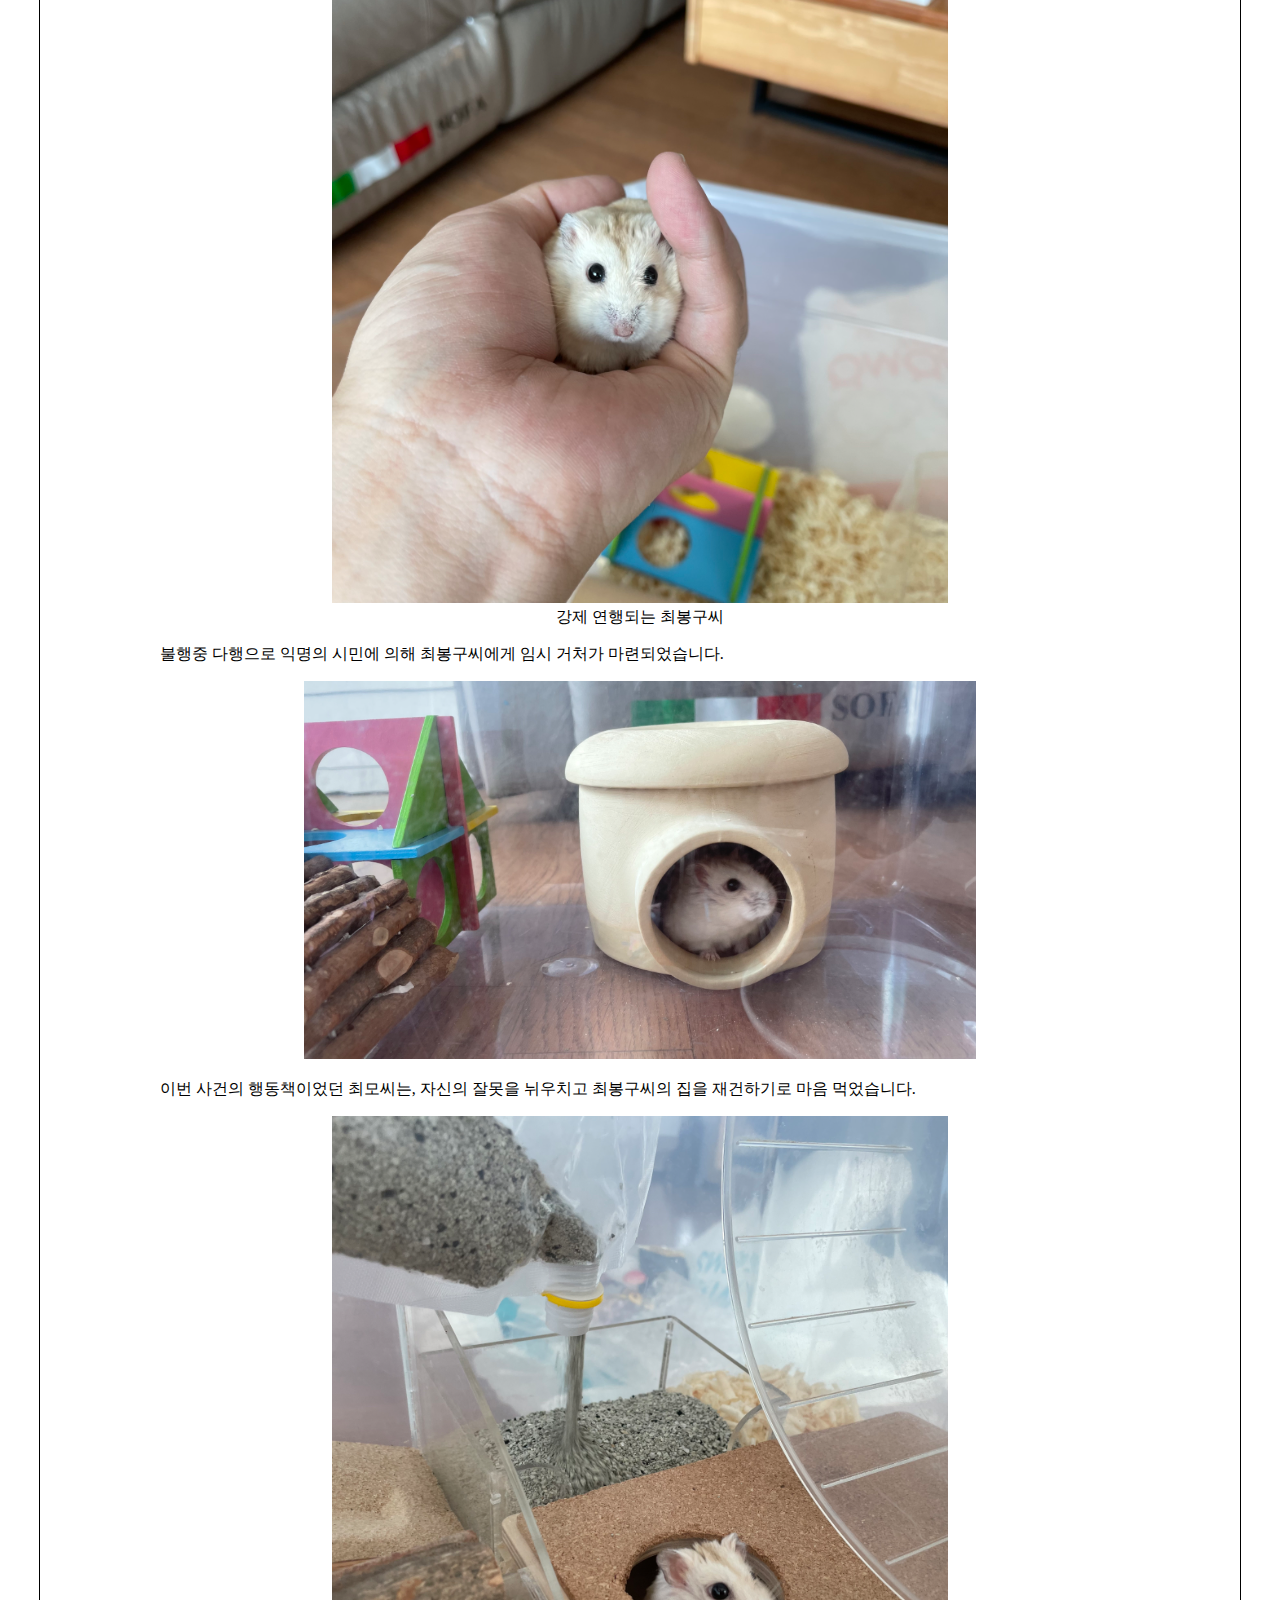
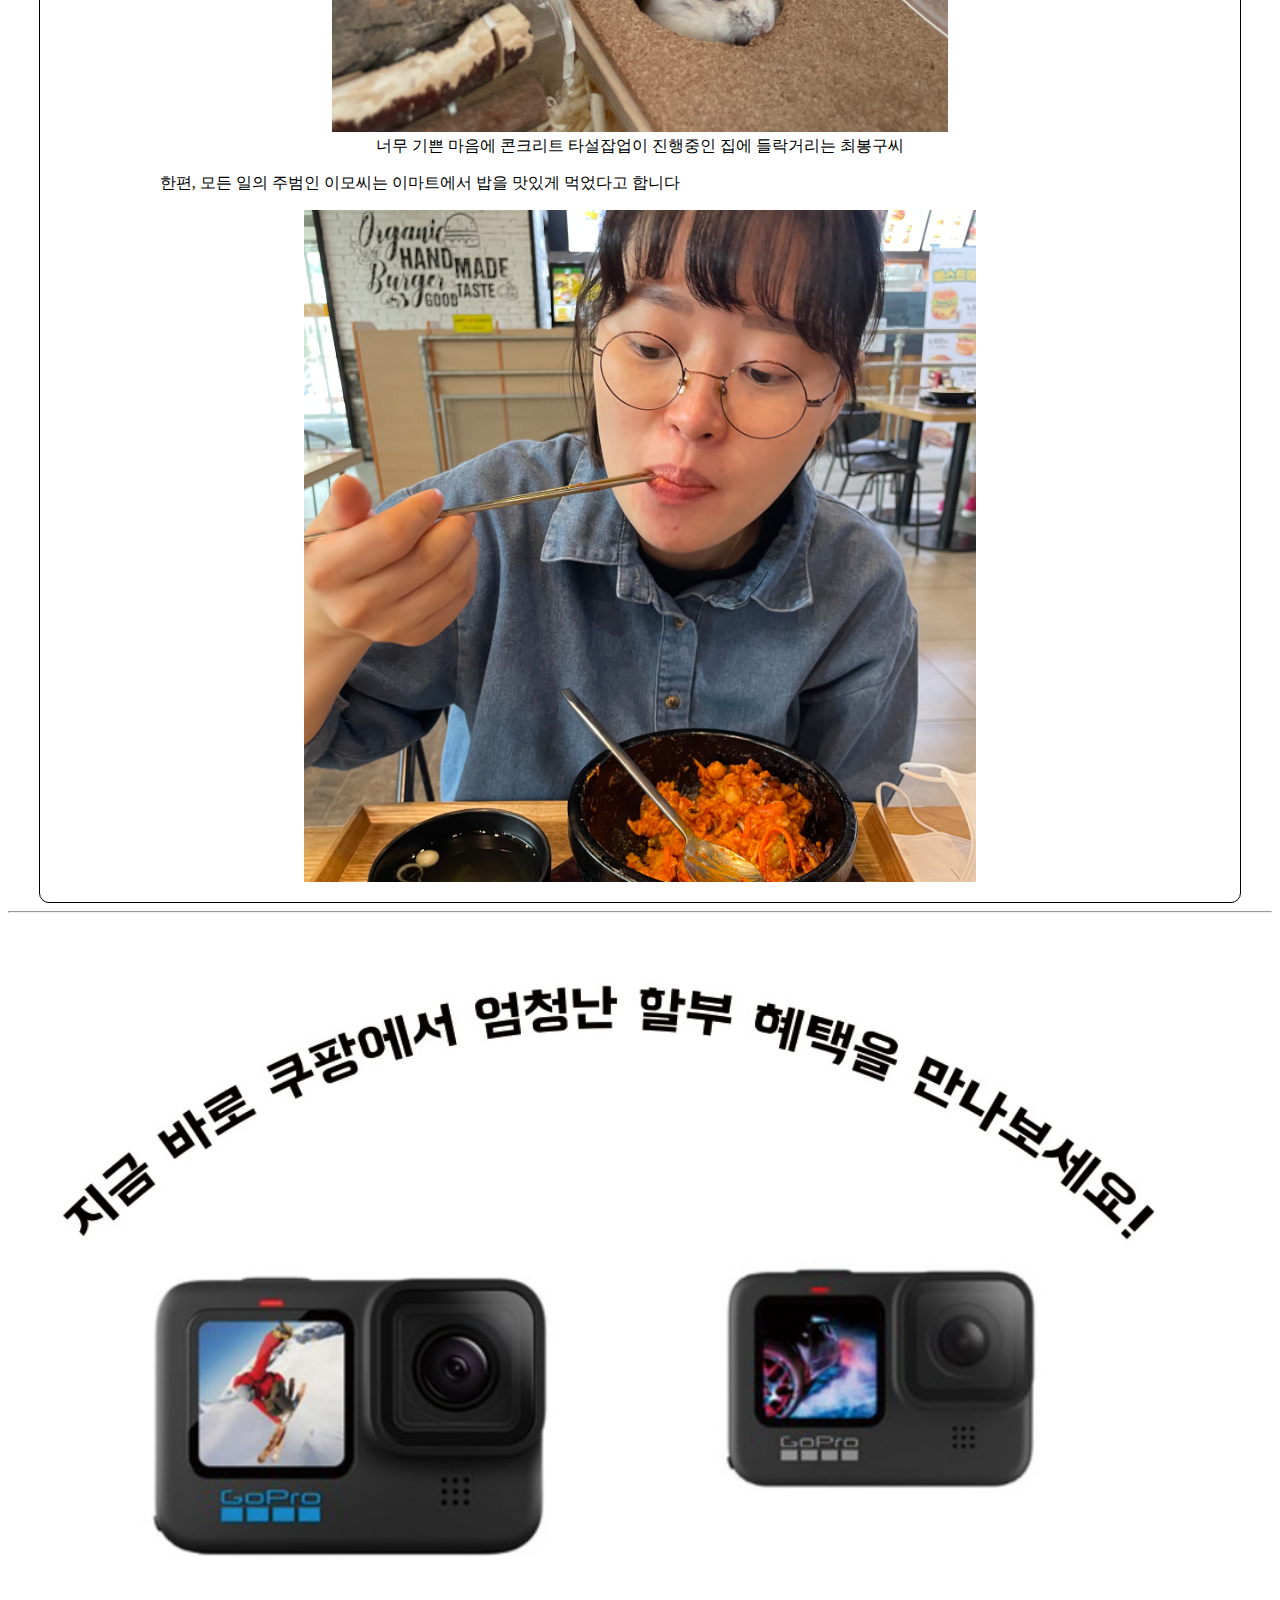
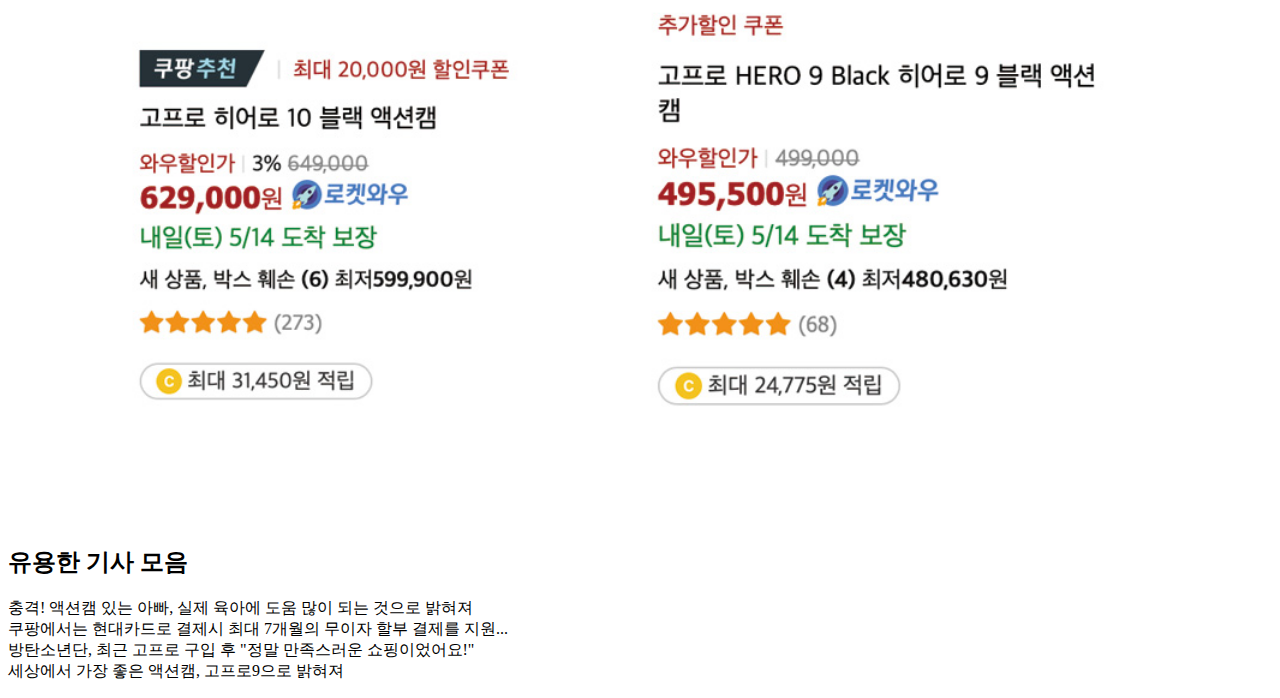
==== commit 6bac8c9f: "Add files via upload" ====
--- a/css.css
+++ b/css.css
@@ -1,9 +1,6 @@
 header {
     text-align: center;
 }
-
-body {
-    margin-bottom: 30px;
 
 .section {
     margin: auto;
@@ -32,4 +29,3 @@
     font-size: 1em;
 }
 
-
